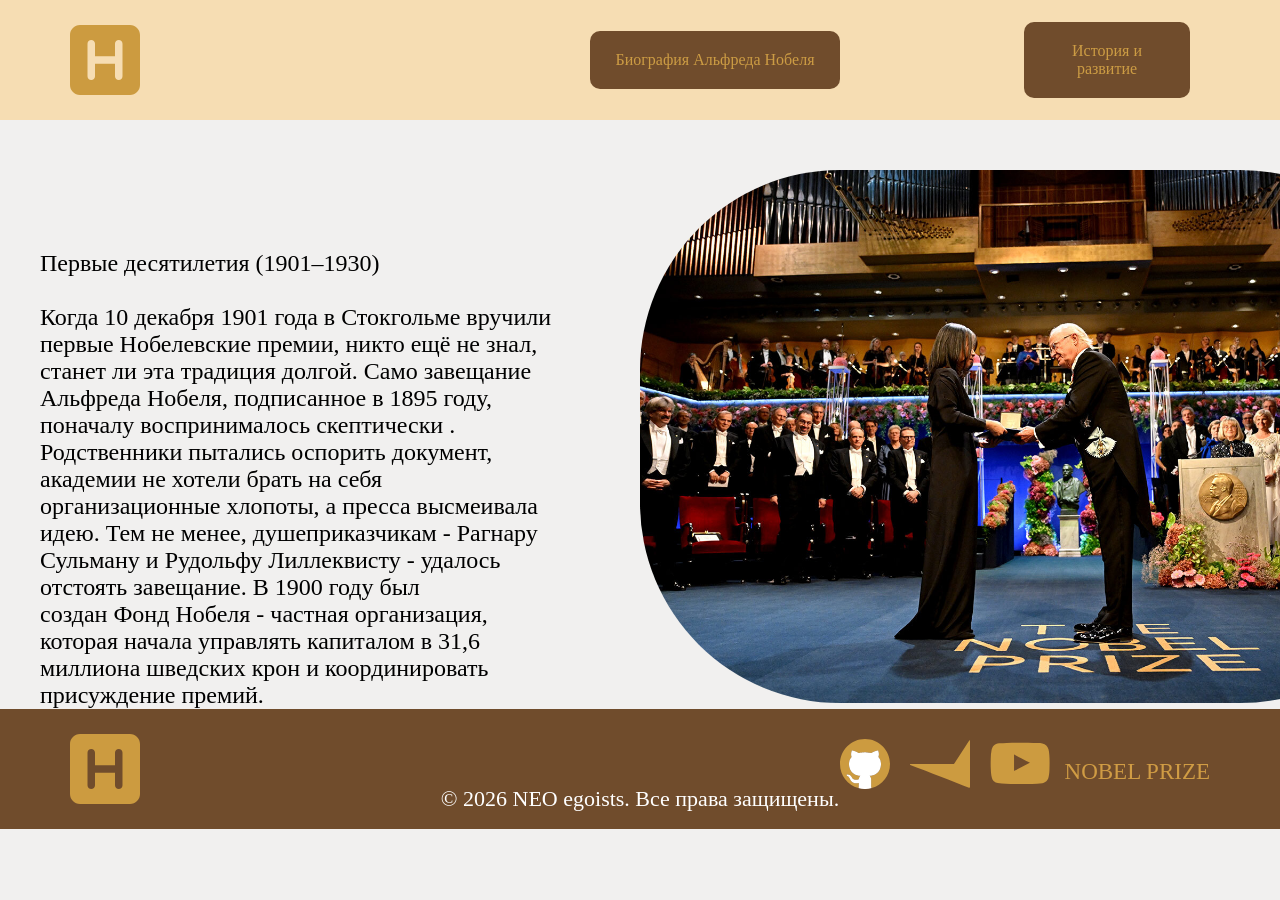
==== hisory.html @ 542f5538 "add 2 new pages and update old" ====
<!DOCTYPE html>
<html lang="en">
<head>
  <meta charset="UTF-8">
  <meta name="viewport" content="width=device-width, initial-scale=1.0">
  <title>Document</title>
  <link rel="stylesheet" href="style2.css">
</head>
<body>
  <div class="header-Block1">
    <div class="header-Block_logo1">
      <a href="index.html"> 
        <img src="images/icon/nobel_icon.svg" alt="123">
      </a>
    </div>
    
    <div class="header-Block_biography1">
      <div class="header-Block_biography_text1">
        <a href="biography.html">Биография Альфреда Нобеля</a>
      </div>
    </div>
    <div class="header-Block_history1">
      <div class="header-Block_history_text1">
        История и развитие
      </div>
    </div>
  </div>
  <div class="first-10-years">
    <div class="first-10-years_text">
      Первые десятилетия (1901–1930) <br><br> Когда 10 декабря 1901 года в Стокгольме вручили первые Нобелевские премии, никто ещё не знал, станет ли эта традиция долгой. Само завещание Альфреда Нобеля, подписанное в 1895 году, поначалу воспринималось скептически . Родственники пытались оспорить документ, академии не хотели брать на себя организационные хлопоты, а пресса высмеивала идею. Тем не менее, душеприказчикам - Рагнару Сульману и Рудольфу Лиллеквисту - удалось отстоять завещание. В 1900 году был создан Фонд Нобеля - частная организация, которая начала управлять капиталом в 31,6 миллиона шведских крон и координировать присуждение премий.
    </div>
    <div class="first-10-years_img">
      <img src="images/pic/nobel_vruch.jpg" alt="vruchenie">
    </div>
  </div>
  
  <div class="footer">
    <div class="name">
      © 2026 NEO egoists. Все права защищены. 
    </div>
    <div class="footer-logo">
      <a href="index.html"> 
        <img src="images/icon/nobel_icon.svg" alt="123">
      </a>
    </div>
    <div class="footer-YouTube">
      <a href="https://www.youtube.com/@PESTYT">
        <img src="images/icon/youtube.svg" alt="Youtube">
      </a>
    </div>
    <div class="footer-facebook">
      <a href="https://www.faceit.com/ru/players/pest1k666">
        <img src="images/icon/faceit_icon.svg" alt="facebook">
      </a>
    </div>
    <div class="footer-github">
      <a href="https://github.com/PESTYouTube">
        <img src="images/icon/github_icon.svg" alt="github">
      </a>
    </div>
    <div class="footer-site_nobel">
      <a href="https://www.nobelprize.org/">NOBEL PRIZE</a>
    </div>
  </div>
</body>
</html>
---- style2.css ----
* {
  margin: 0;
  padding: 0;
  box-sizing: border-box;
}
body{
  background-color: rgb(241, 240, 239)
}

.header-Block1 {
  position: fixed;
  width: 100%;
  z-index: 10;
  height: 120px;
  background-color: rgb(246, 221, 179);
  top: 0;
}

.header-Block_logo1 {
  position: absolute;
  z-index: 11;
  width: 70px;
  height: 70px;
  margin: 20px 70px;
  transition: transform 0.5s ease-in-out;
}

.header-Block_logo1:hover {
  transform: rotate(25deg);
}

.header-Block_biography1 {
  position: absolute;
  width: 100%;
  display: flex;
  justify-content: right;
  align-items: center;
  top: 50%;
  transform: translateY(-50%);
}

.header-Block_biography_text1 {
  width: 250px;
  background-color: rgb(112, 76, 44);
  z-index: 9;
  margin-right: 440px;
  margin-left: 90px;
  padding: 0;
  text-align: center;
  color: rgb(204, 156, 68);
  border-radius: 10px;
  transition: background-color 0.5s ease-out;
  box-sizing: border-box;
}

.header-Block_biography_text1 a {
  display: block;
  color: rgb(204, 156, 68);
  text-decoration: none;
  padding: 20px;
  width: 100%;
  height: 100%; 
  box-sizing: border-box;
}

.header-Block_biography_text1:hover {
  background-color: rgb(92, 56, 24);
  cursor: pointer;
}

.header-Block_history1 {
  position: absolute;
  width: 20%;
  right: 0;
  display: flex;
  justify-content: right;
  align-items: center;
  top: 50%;
  transform: translateY(-50%);
}

.header-Block_history_text1 {
  width: 250px;
  background-color: rgb(112, 76, 44);
  z-index: 9 ;
  text-align: center;
  padding: 0;
  padding: 20px;
  color: rgb(204, 156, 68);
  border-radius: 10px;
  margin-right: 90px;
  cursor: pointer;
  transition: background-color 0.5s ease-out;
  box-sizing: border-box;
  
}
.header-Block_history_text1 a{
  display: block;
  color: rgb(204, 156, 68);
  text-decoration: none;
  width: 100%;
  height: 100%;
  padding: 15px 25px; /* Пример отступов, настройте под свой дизайн */
  box-sizing: border-box;
}

.header-Block_history_text1:hover {
  background-color: rgb(92, 56, 24);
}
.Icon-by-nobel_icon1 {
  width: 100%;
  height: 100%;
  position: relative;
}
.Icon-by-nobel_icon1 img {
  width: 100%;
  height: 695px;
  object-fit: cover;
  position: absolute;
  z-index: -1;
  filter: brightness(30%);
}
.Icon-by-nobel_h11{
  position: absolute;
  z-index: 9;
  width: 100%;
  top: 20%;
  transform: translateY(-80%);  /* Центрируем по вертикали */
  justify-content: center;
  color: rgb(204, 156, 68);
  align-items: center;
  text-align: center;
  font-size: 50px;
  font-weight: 100;
}
.first-10-years{
  margin-top: 170px;
  padding: 0 40px;
  position: relative;
  display: flex;
  width: 100%;
  font-size: 24px;
}
.first-10-years_text{
  padding-top: 80px;
  width: 40%;
  position: absolute;
}
.first-10-years_img{
  width: 50%;
  margin: 0 0 0 auto;
}
.first-10-years_img img {
  width: 800px;
  border-radius: 200px;
}












.footer{
  width: 100%;
  height: 120px;
  background-color: rgb(112, 76, 44);
  display: flex;
  position: relative;
}
.footer-logo{
  position: absolute;
  z-index: 10;
  width: 70px;
  height: 70px;
  margin: 20px 70px;
  transition: transform 0.5s ease-in-out;
}
.footer-logo:hover{
  transform: rotate(25deg);
}
.name{
  position: absolute;
  width: 100%;
  text-align: center;
  color: white;
  margin: 77px 0 0 0;
  font-size: 22px;
}
.footer-site_nobel{
  position: absolute;
  width: 100%;
  display: flex;
  justify-content: right;
  margin: 50px 70px;
  text-decoration: none;
  right: 0;
}
.footer-site_nobel a{
  text-decoration: none;
  color: rgb(208, 156, 68);
  font-size: 23px;
}
.footer-YouTube {
  position: absolute;
  width: 60px;
  height: 70px;
  right: 230px; /* Сдвинуть левее, чтобы не пересекалось */
  margin-top: 20px;
  z-index: 10;
  transition: transform 0.5s ease-in-out;
}
.footer-YouTube:hover{
  transform: rotate(25deg);
}
.footer-YouTube img {
  width: 100%;
  height: 100%;
}
.footer-facebook {
  position: absolute;
  width: 60px;
  height: 70px;
  right: 310px; /* Сдвинуть левее, чтобы не пересекалось */
  margin-top: 25px;
  z-index: 10;
  transition: transform 0.5s ease-in-out;
}
.footer-facebook:hover{
  transform: rotate(25deg);
}
.footer-facebook img {
  width: 100%;
  height: auto;
}
.footer-github {
  position: absolute;
  width: 50px;
  height: 70px;
  right: 390px; /* Сдвинуть левее, чтобы не пересекалось */
  margin-top: 30px;
  z-index: 10;
  transition: transform 0.5s ease-in-out;
}
.footer-github:hover{
  transform: rotate(25deg);
}
.footer-github img {
  width: 100%;
  height: auto;
}
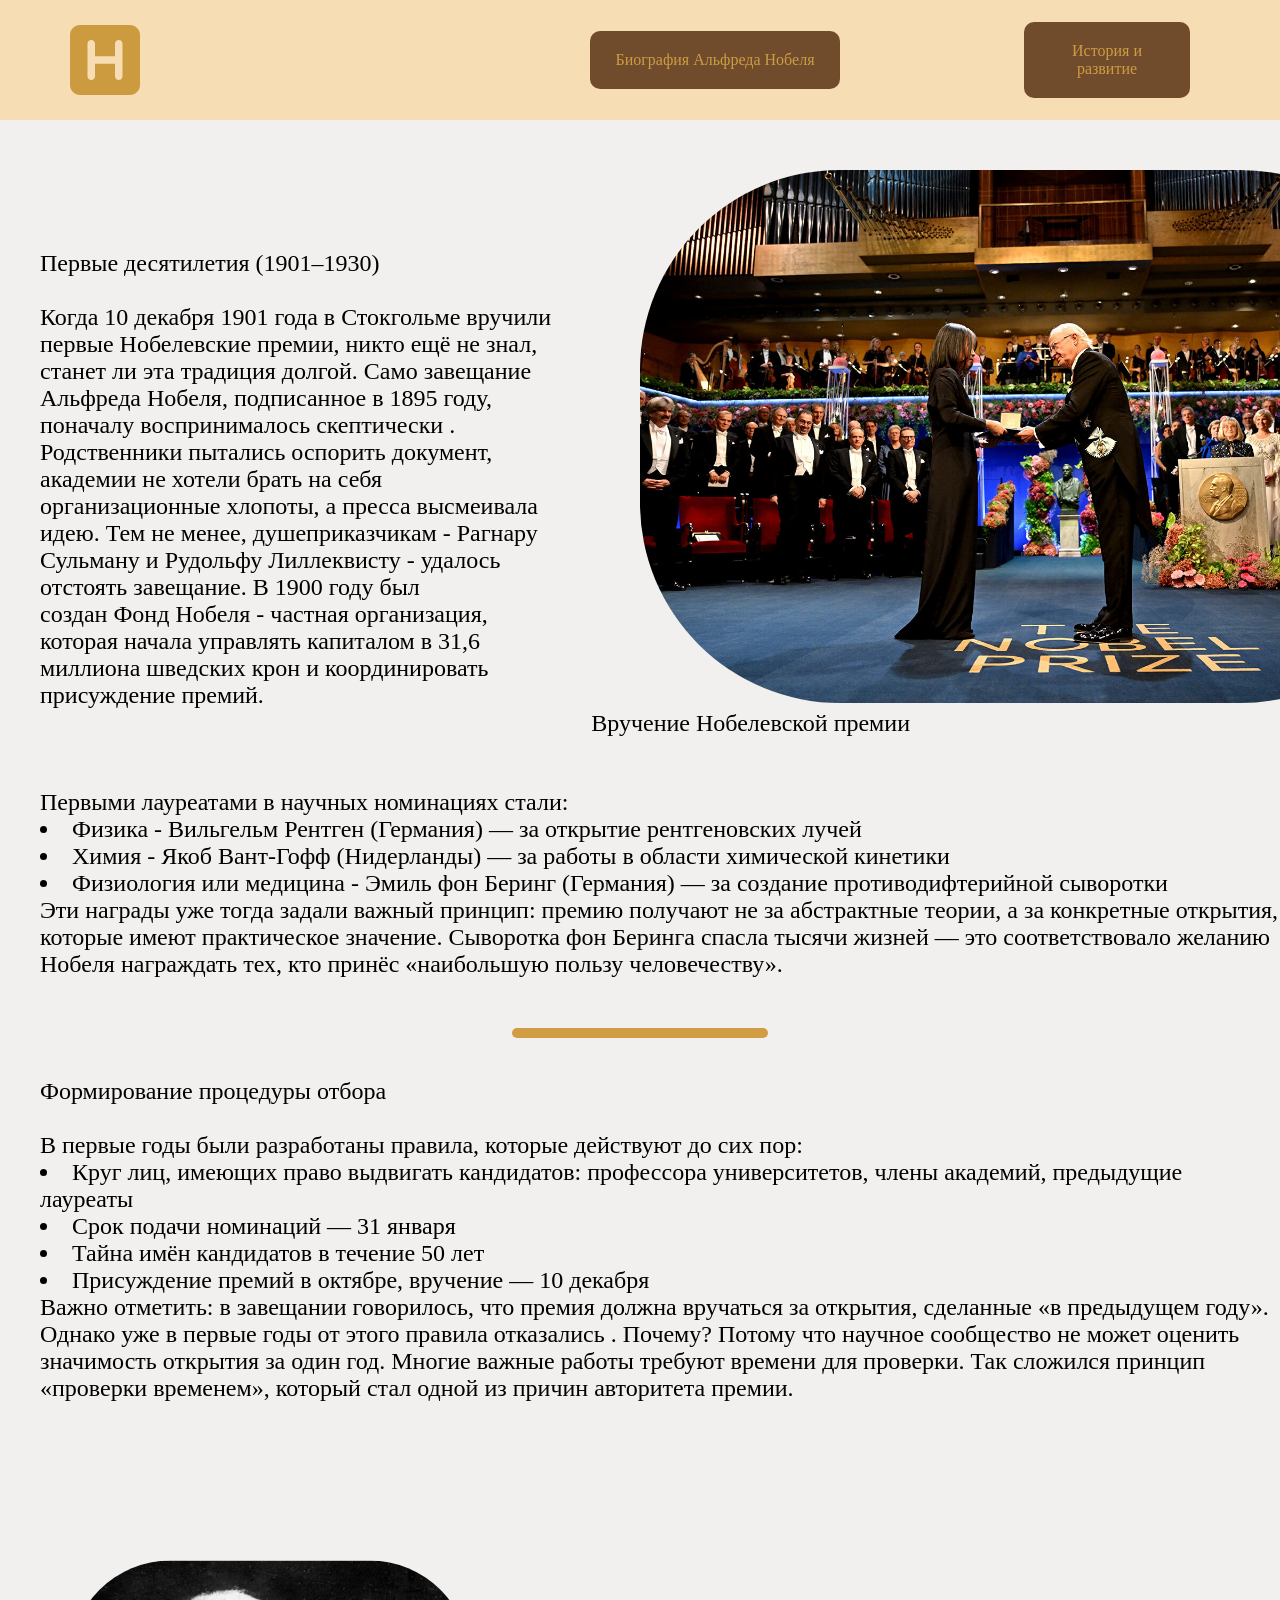
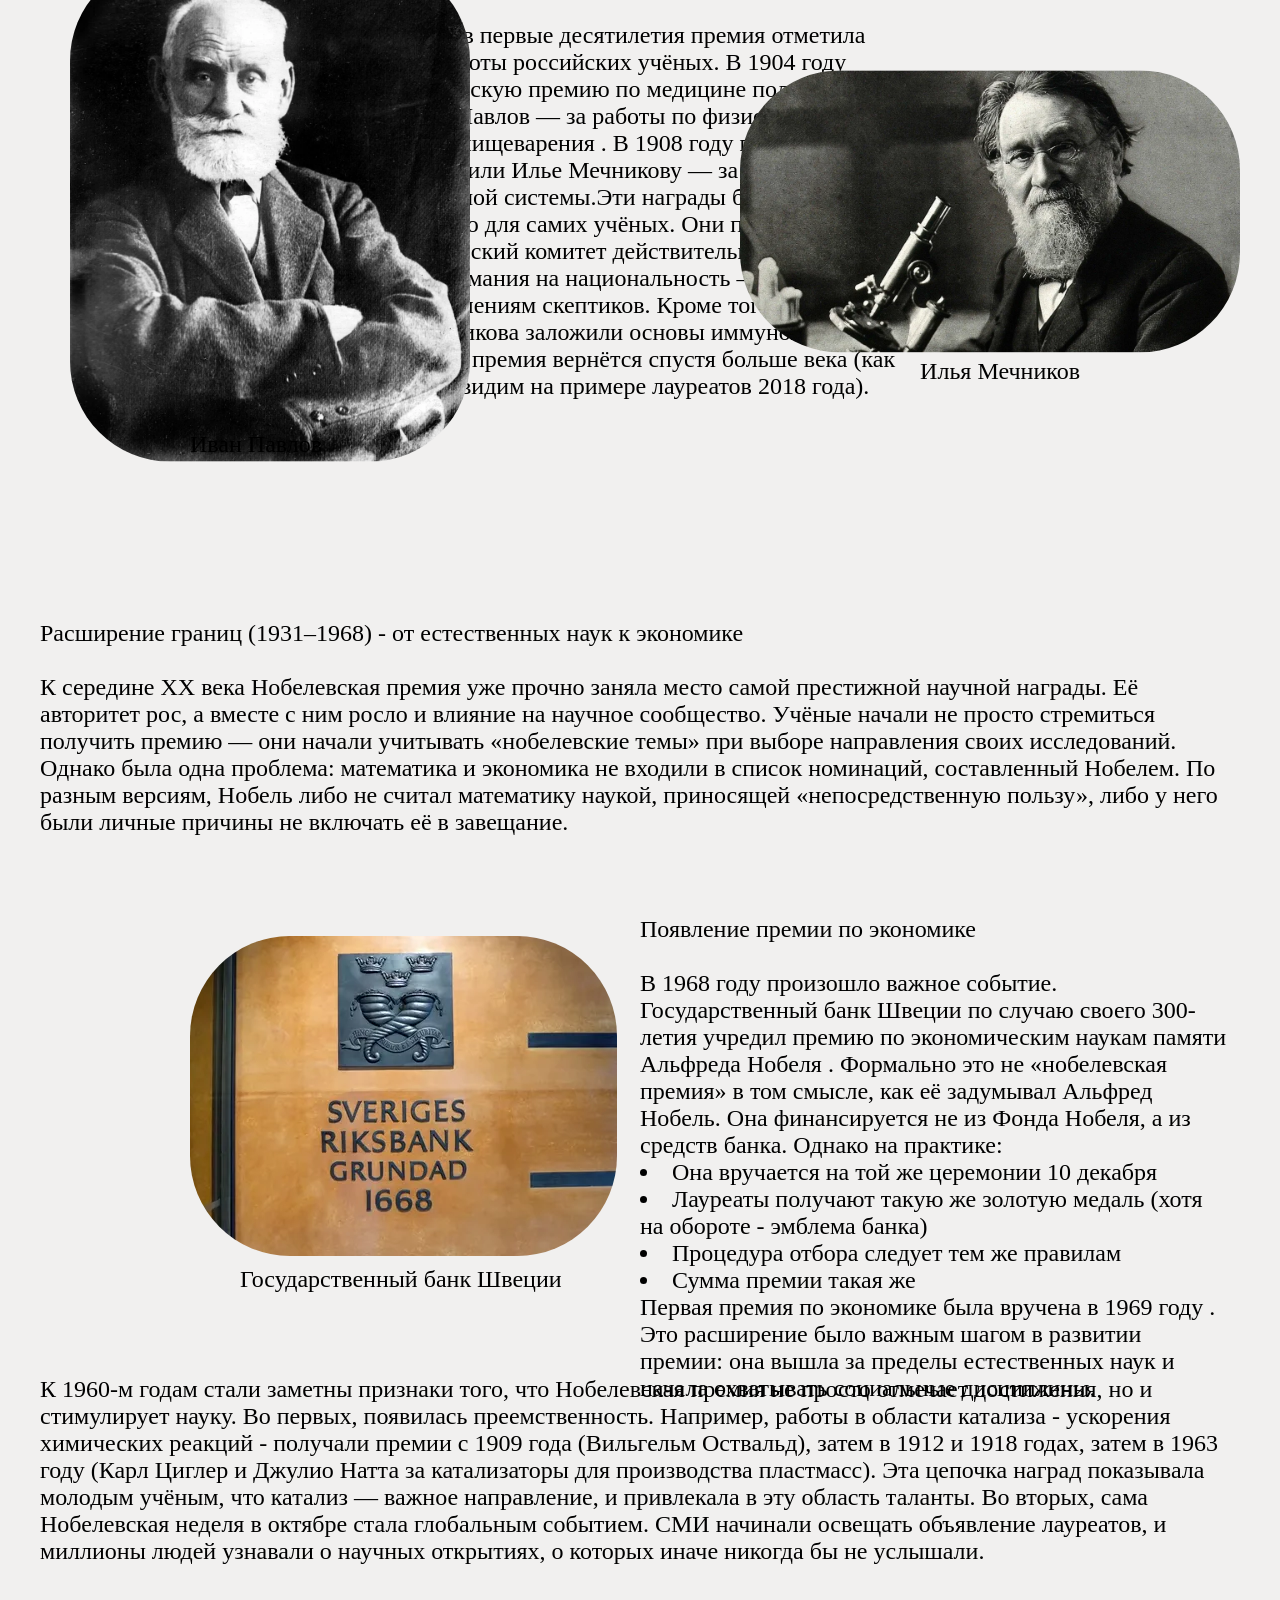
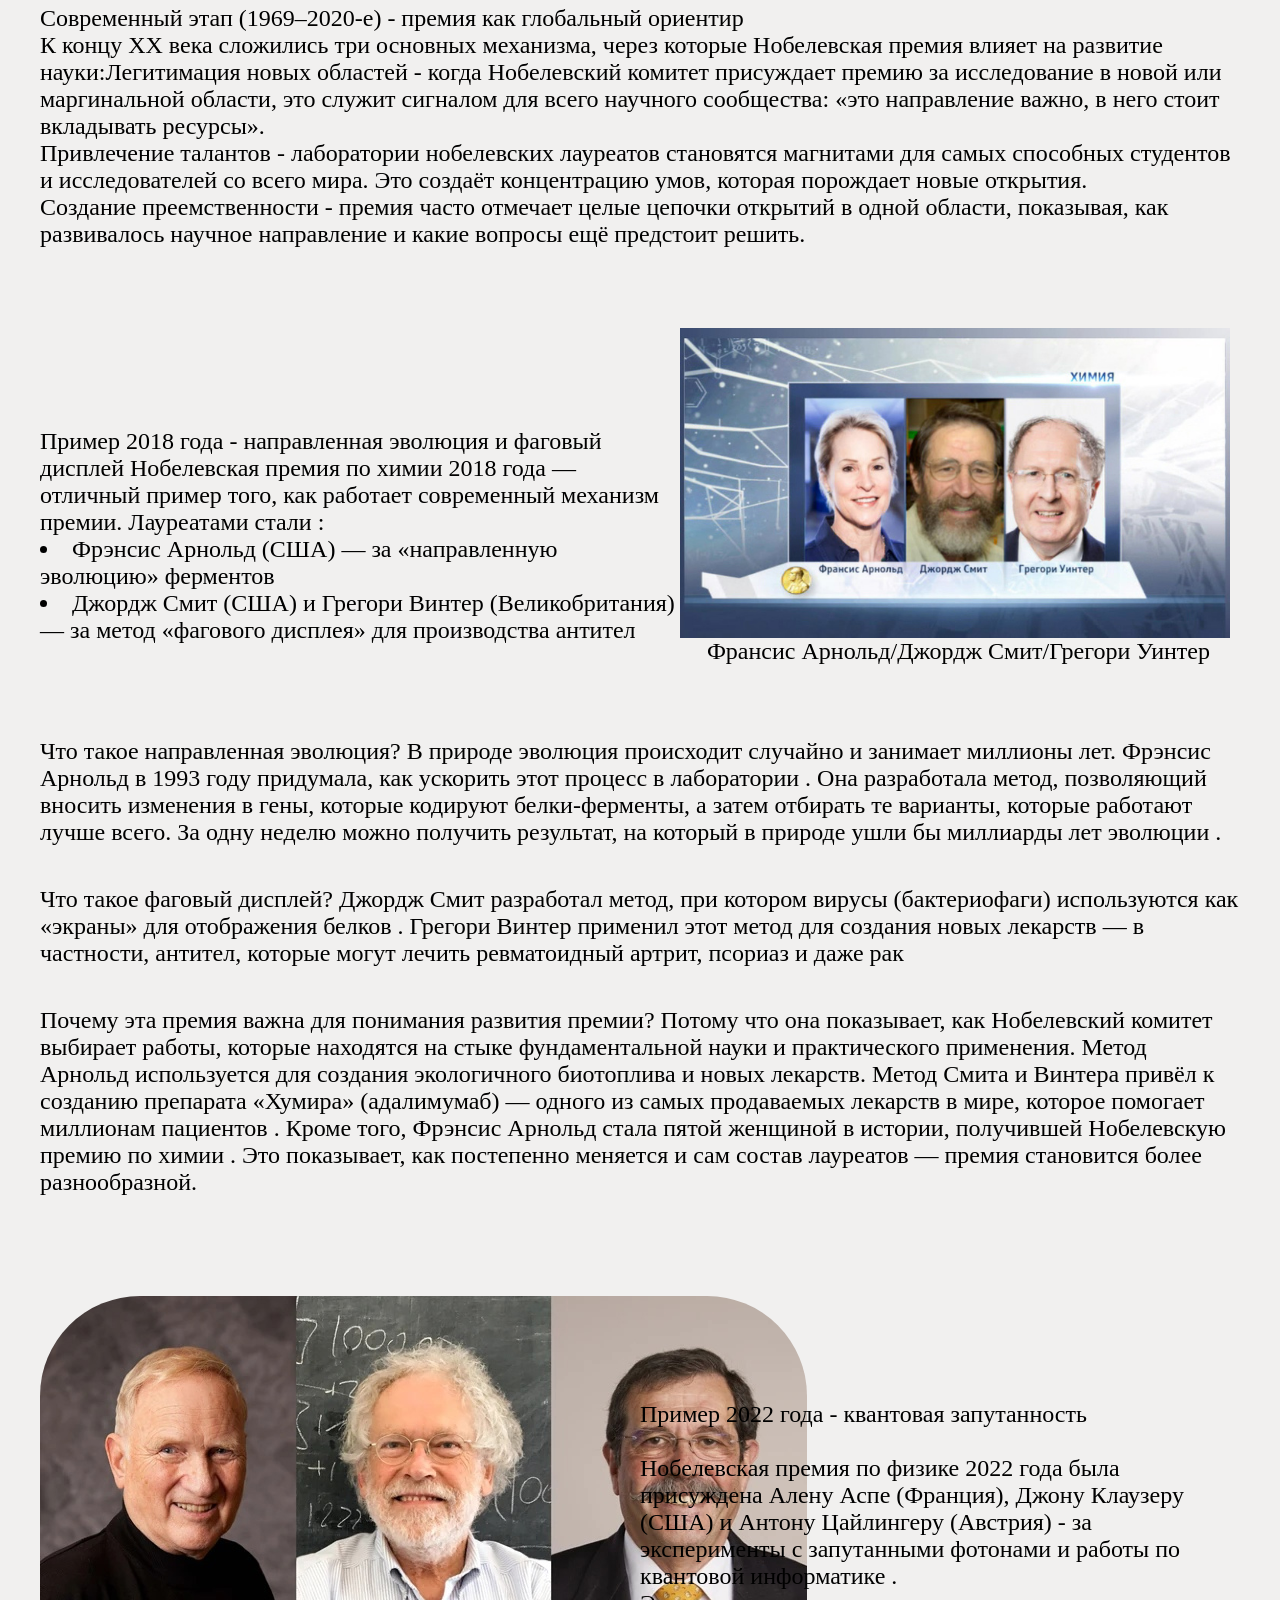
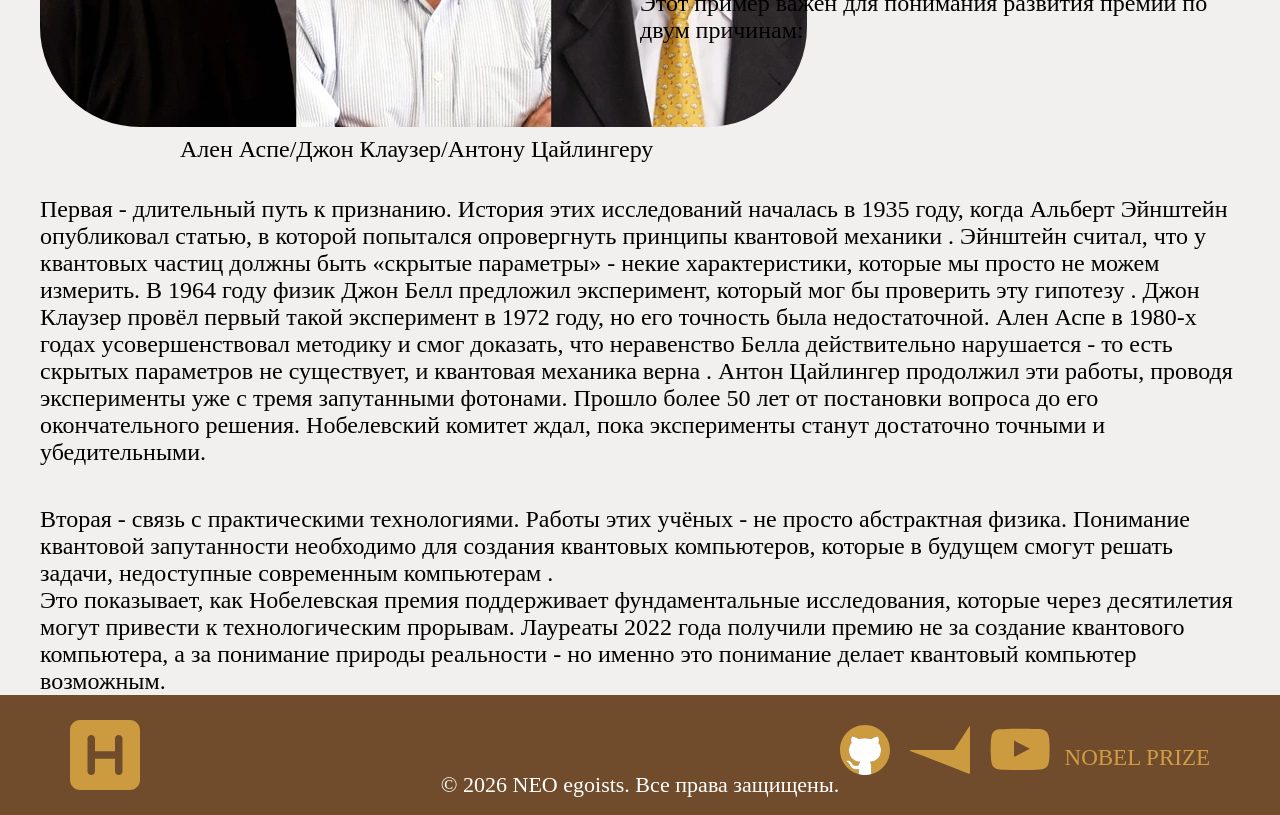
==== commit cadfd3d5: "added new padges and redactor old padges 3 90%" ====
--- a/hisory.html
+++ b/hisory.html
@@ -32,8 +32,80 @@
     <div class="first-10-years_img">
       <img src="images/pic/nobel_vruch.jpg" alt="vruchenie">
     </div>
+    <div class="first-10-years_under-footer">
+      Вручение Нобелевской премии
+    </div>
   </div>
-  
+  <div class="first-laur">
+    Первыми лауреатами в научных номинациях стали: 
+<li>Физика - Вильгельм Рентген (Германия) — за открытие рентгеновских лучей</li>
+<li>Химия - Якоб Вант-Гофф (Нидерланды) — за работы в области химической кинетики</li>
+<li>Физиология или медицина - Эмиль фон Беринг (Германия) — за создание противодифтерийной сыворотки</li>
+Эти награды уже тогда задали важный принцип: премию получают не за абстрактные теории, а за конкретные открытия, которые имеют практическое значение. Сыворотка фон Беринга спасла тысячи жизней — это соответствовало желанию Нобеля награждать тех, кто принёс «наибольшую пользу человечеству».
+  </div>
+  <div class="rasdelenie"></div>
+  <div class="otbor">
+    Формирование процедуры отбора <br><br>
+В первые годы были разработаны правила, которые действуют до сих пор:
+<li>Круг лиц, имеющих право выдвигать кандидатов: профессора университетов, члены академий, предыдущие лауреаты </li>
+<li>Срок подачи номинаций — 31 января </li>
+<li>Тайна имён кандидатов в течение 50 лет </li>
+<li>Присуждение премий в октябре, вручение — 10 декабря </li>
+Важно отметить: в завещании говорилось, что премия должна вручаться за открытия, сделанные «в предыдущем году». Однако уже в первые годы от этого правила отказались . Почему? Потому что научное сообщество не может оценить значимость открытия за один год. Многие важные работы требуют времени для проверки. Так сложился принцип «проверки временем», который стал одной из причин авторитета премии.
+  </div>
+  <div class="second-10-years">
+    <div class="second-10-years_pavlov">
+      <img src="images/pic/pavlov.jpg" alt="pavlov">
+    </div>
+    <div class="second-10-years_pavlov_under">Иван Павлов</div>
+    <div class="second-10-years_text">
+      Уже в первые десятилетия премия отметила работы российских учёных. В 1904 году Нобелевскую премию по медицине получил Иван Павлов — за работы по физиологии пищеварения . В 1908 году премию присудили Илье Мечникову — за исследования иммунной системы.Эти награды были важны не только для самих учёных. Они показали, что Нобелевский комитет действительно не обращает внимания на национальность — вопреки сомнениям скептиков. Кроме того, работы Мечникова заложили основы иммунологии, к которой премия вернётся спустя больше века (как мы увидим на примере лауреатов 2018 года).
+    </div>
+    <div class="second-10-years_mechnikov">
+      <img src="images/pic/melnik.jpg" alt="melnik">
+    </div>
+    <div class="second-10-years_mechnikov_under">Илья Мечников</div>
+  </div>
+  <div class="most-popular">
+    Расширение границ (1931–1968) - от естественных наук к экономике <br><br>К середине XX века Нобелевская премия уже прочно заняла место самой престижной научной награды. Её авторитет рос, а вместе с ним росло и влияние на научное сообщество. Учёные начали не просто стремиться получить премию — они начали учитывать «нобелевские темы» при выборе направления своих исследований. Однако была одна проблема: математика и экономика не входили в список номинаций, составленный Нобелем. По разным версиям, Нобель либо не считал математику наукой, приносящей «непосредственную пользу», либо у него были личные причины не включать её в завещание.
+  </div>
+  <div class="premia-po-econom">
+    <div class="premia-po-econom_img">
+      <img src="images/pic/bank.jpg" alt="bank">
+    </div>
+    <div class="premia-po-econom_text_under">Государственный банк Швеции</div>
+    <div class="premia-po-econom_text">Появление премии по экономике <br><br>
+В 1968 году произошло важное событие. Государственный банк Швеции по случаю своего 300-летия учредил премию по экономическим наукам памяти Альфреда Нобеля . Формально это не «нобелевская премия» в том смысле, как её задумывал Альфред Нобель. Она финансируется не из Фонда Нобеля, а из средств банка. Однако на практике:
+<li>Она вручается на той же церемонии 10 декабря</li>
+<li>Лауреаты получают такую же золотую медаль (хотя на обороте - эмблема банка)</li>
+<li>Процедура отбора следует тем же правилам</li>
+<li>Сумма премии такая же</li>
+Первая премия по экономике была вручена в 1969 году . Это расширение было важным шагом в развитии премии: она вышла за пределы естественных наук и начала охватывать социальные дисциплины.</div>
+  </div>
+  <div class="sixteenss-years">К 1960-м годам стали заметны признаки того, что Нобелевская премия не просто отмечает достижения, но и стимулирует науку. Во первых, появилась преемственность. Например, работы в области катализа - ускорения химических реакций - получали премии с 1909 года (Вильгельм Оствальд), затем в 1912 и 1918 годах, затем в 1963 году (Карл Циглер и Джулио Натта за катализаторы для производства пластмасс). Эта цепочка наград показывала молодым учёным, что катализ — важное направление, и привлекала в эту область таланты. Во вторых, сама Нобелевская неделя в октябре стала глобальным событием. СМИ начинали освещать объявление лауреатов, и миллионы людей узнавали о научных открытиях, о которых иначе никогда бы не услышали.</div>
+  <div class="now-etap">Современный этап (1969–2020-е) - премия как глобальный ориентир <br>К концу XX века сложились три основных механизма, через которые Нобелевская премия влияет на развитие науки:Легитимация новых областей - когда Нобелевский комитет присуждает премию за исследование в новой или маргинальной области, это служит сигналом для всего научного сообщества: «это направление важно, в него стоит вкладывать ресурсы». <br>Привлечение талантов - лаборатории нобелевских лауреатов становятся магнитами для самых способных студентов и исследователей со всего мира. Это создаёт концентрацию умов, которая порождает новые открытия. <br>Создание преемственности - премия часто отмечает целые цепочки открытий в одной области, показывая, как развивалось научное направление и какие вопросы ещё предстоит решить.</div>
+  <div class="twenty-twenty-eiht">
+    <div class="twenty-twenty-eiht_text">Пример 2018 года - направленная эволюция и фаговый дисплей
+Нобелевская премия по химии 2018 года — отличный пример того, как работает современный механизм премии. Лауреатами стали :
+<li>Фрэнсис Арнольд (США) — за «направленную эволюцию» ферментов</li>
+<li>Джордж Смит (США) и Грегори Винтер (Великобритания) — за метод «фагового дисплея» для производства антител</li></div>
+    <div class="twenty-twenty-eiht_foto">
+      <img src="images/pic/anapa_2018.jpg" alt="3rd">
+    </div>
+    <div class="twenty-twenty-eiht_foto_under">Франсис Арнольд/Джордж Смит/Грегори Уинтер</div>
+  </div>
+  <div class="whatisit-evo">Что такое направленная эволюция? В природе эволюция происходит случайно и занимает миллионы лет. Фрэнсис Арнольд в 1993 году придумала, как ускорить этот процесс в лаборатории . Она разработала метод, позволяющий вносить изменения в гены, которые кодируют белки-ферменты, а затем отбирать те варианты, которые работают лучше всего. За одну неделю можно получить результат, на который в природе ушли бы миллиарды лет эволюции .</div>
+  <div class="whatisit-display">Что такое фаговый дисплей? Джордж Смит разработал метод, при котором вирусы (бактериофаги) используются как «экраны» для отображения белков . Грегори Винтер применил этот метод для создания новых лекарств — в частности, антител, которые могут лечить ревматоидный артрит, псориаз и даже рак </div>
+  <div class="whatisit-premia">Почему эта премия важна для понимания развития премии? Потому что она показывает, как Нобелевский комитет выбирает работы, которые находятся на стыке фундаментальной науки и практического применения. Метод Арнольд используется для создания экологичного биотоплива и новых лекарств. Метод Смита и Винтера привёл к созданию препарата «Хумира» (адалимумаб) — одного из самых продаваемых лекарств в мире, которое помогает миллионам пациентов . Кроме того, Фрэнсис Арнольд стала пятой женщиной в истории, получившей Нобелевскую премию по химии . Это показывает, как постепенно меняется и сам состав лауреатов — премия становится более разнообразной.</div>
+  <div class="primer-twenty-two">
+    <div class="primer-twenty-two-img">
+      <img src="images/pic/anapa_2022.jpg" alt="2022">
+    </div>
+    <div class="primer-twenty-two-text">Пример 2022 года - квантовая запутанность <br><br>Нобелевская премия по физике 2022 года была присуждена Алену Аспе (Франция), Джону Клаузеру (США) и Антону Цайлингеру (Австрия) - за эксперименты с запутанными фотонами и работы по квантовой информатике . <br> Этот пример важен для понимания развития премии по двум причинам:</div>
+    <div class="primer-twenty-two-img_under">Ален Аспе/Джон Клаузер/Антону Цайлингеру</div>
+  </div>
+  <div class="first-two">Первая - длительный путь к признанию. История этих исследований началась в 1935 году, когда Альберт Эйнштейн опубликовал статью, в которой попытался опровергнуть принципы квантовой механики . Эйнштейн считал, что у квантовых частиц должны быть «скрытые параметры» - некие характеристики, которые мы просто не можем измерить. В 1964 году физик Джон Белл предложил эксперимент, который мог бы проверить эту гипотезу . Джон Клаузер провёл первый такой эксперимент в 1972 году, но его точность была недостаточной. Ален Аспе в 1980-х годах усовершенствовал методику и смог доказать, что неравенство Белла действительно нарушается - то есть скрытых параметров не существует, и квантовая механика верна . Антон Цайлингер продолжил эти работы, проводя эксперименты уже с тремя запутанными фотонами. Прошло более 50 лет от постановки вопроса до его окончательного решения. Нобелевский комитет ждал, пока эксперименты станут достаточно точными и убедительными.</div>
+  <div class="second-two">Вторая - связь с практическими технологиями. Работы этих учёных  -  не просто абстрактная физика. Понимание квантовой запутанности необходимо для создания квантовых компьютеров, которые в будущем смогут решать задачи, недоступные современным компьютерам . <br> Это показывает, как Нобелевская премия поддерживает фундаментальные исследования, которые через десятилетия могут привести к технологическим прорывам. Лауреаты 2022 года получили премию не за создание квантового компьютера, а за понимание природы реальности - но именно это понимание делает квантовый компьютер возможным.</div>
   <div class="footer">
     <div class="name">
       © 2026 NEO egoists. Все права защищены. 
--- a/style2.css
+++ b/style2.css
@@ -148,15 +148,150 @@
 }
 .first-10-years_img{
   width: 50%;
-  margin: 0 0 0 auto;
+  margin: 0 0 40px auto;
 }
 .first-10-years_img img {
   width: 800px;
   border-radius: 200px;
 }
-
-
-
+.first-10-years_under-footer{
+  position: absolute;
+  display: flex;
+  right: 0;
+  margin: 540px 370px 0 0;
+}
+.first-laur{
+  margin: 40px 0 40px 40px;
+  font-size: 24px;
+}
+.otbor{
+  margin: 40px 0 40px 40px;
+  font-size: 24px;
+}
+.second-10-years{
+  width: 100%;
+  position: relative;
+}
+.second-10-years_pavlov img{
+  width: 400px;
+  margin-left: 70px;
+  border-radius: 100px;
+  position: absolute;
+  top: 50%;       
+  transform: translateY(-50%);
+}
+.second-10-years_mechnikov img{
+  width: 500px;
+  border-radius: 100px;
+  top: 50%;
+  margin-right: 40px;
+  transform: translateY(-50%);
+  right: 0;
+  position: absolute;
+}
+.second-10-years_text{
+  width: 40%;
+  margin: 0 auto 0 auto;
+  padding: 180px 0 180px 0;
+  text-align: center;
+  font-size: 24px;
+}
+.most-popular, .sixteenss-years,.now-etap,.whatisit-evo,.whatisit-display,.whatisit-premia,.second-two,.first-two{
+  margin: 40px 40px 0 40px;
+  font-size: 24px;
+}
+.second-10-years_pavlov_under{
+  font-size: 24px;
+  position: absolute;
+  margin: 589px 0 0 190px;
+}
+.second-10-years_mechnikov_under{
+  font-size: 24px;
+  position: absolute;
+  right: 0;
+  top: 50%;
+  transform: translateY(-50%);
+  margin: 160px 200px 0 0;
+}
+.premia-po-econom{
+  font-size: 24px;
+  width: 100%;
+  padding: 80px 0 0 40px;
+  height: 500px;
+  
+}
+.premia-po-econom_text{
+  position: absolute;
+  right: 0;
+  width: 50%;
+  padding-right: 50px;
+  
+}
+.premia-po-econom_img{
+  position: absolute;
+  margin-top: 20px;
+  padding-left: 150px;
+  
+}
+.premia-po-econom_img img{
+  border-radius: 100px;
+}
+.premia-po-econom_text_under{
+  position: absolute;
+  display: flex;
+  margin: 350px 0 0 200px;
+}
+.twenty-twenty-eiht{
+  position: relative;
+  width: 100%;
+  font-size: 24px;
+  padding: 80px 0 0 40px;
+  height: 450px;
+}
+.twenty-twenty-eiht_text{
+  width: 50%;
+  padding-top: 100px;
+  position: absolute;
+}
+.twenty-twenty-eiht_foto{
+  position: absolute;
+  right: 0;
+  height: 500px;
+}
+.twenty-twenty-eiht_foto img{
+  width: 600px;
+  padding-right: 50px;
+}
+.twenty-twenty-eiht_foto_under{
+  position: absolute;
+  right: 0;
+  margin: 310px 70px 0 0
+}
+.primer-twenty-two{
+  font-size: 24px;
+  width: 100%;
+  padding: 80px 0 0 40px;
+  height: 560px;
+}
+.primer-twenty-two-img{
+  position: absolute;
+  margin-top: 20px;
+}
+.primer-twenty-two-img img{
+  border-radius: 100px;
+}
+.primer-twenty-two-text{
+  position: absolute;
+  right: 0;
+  width: 50%;
+  padding-right: 50px;
+  padding-top: 125px;
+  
+}
+.primer-twenty-two-img_under{
+  padding-top: 460px;
+  padding-left: 140px;
+}
 
 
 
@@ -254,5 +389,14 @@
   width: 100%;
   height: auto;
 }
-
-
+.rasdelenie{
+  width: 20%;
+  height: 10px;
+  margin-top: 50px;
+  margin-left: 40%;
+  background-color: rgb(208, 156, 68);
+  border-radius: 10px;
+  
+}
+
+
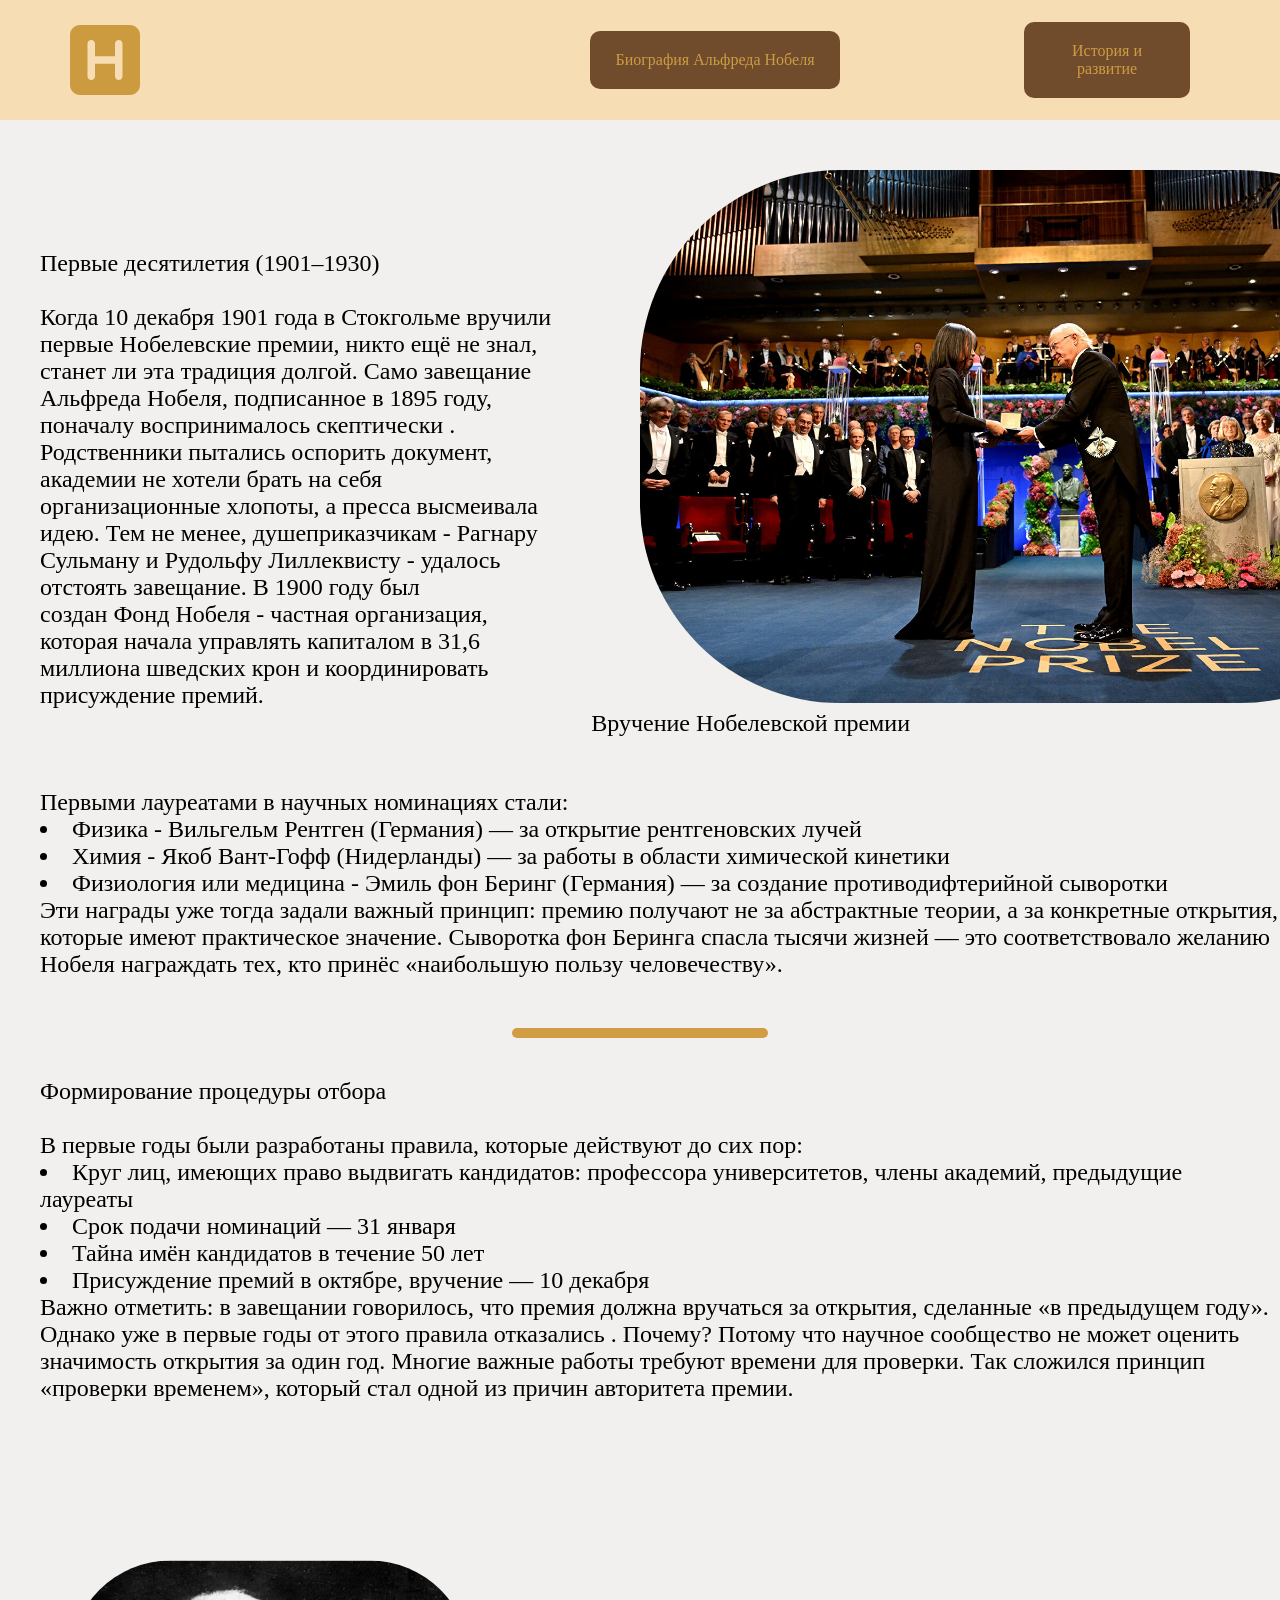
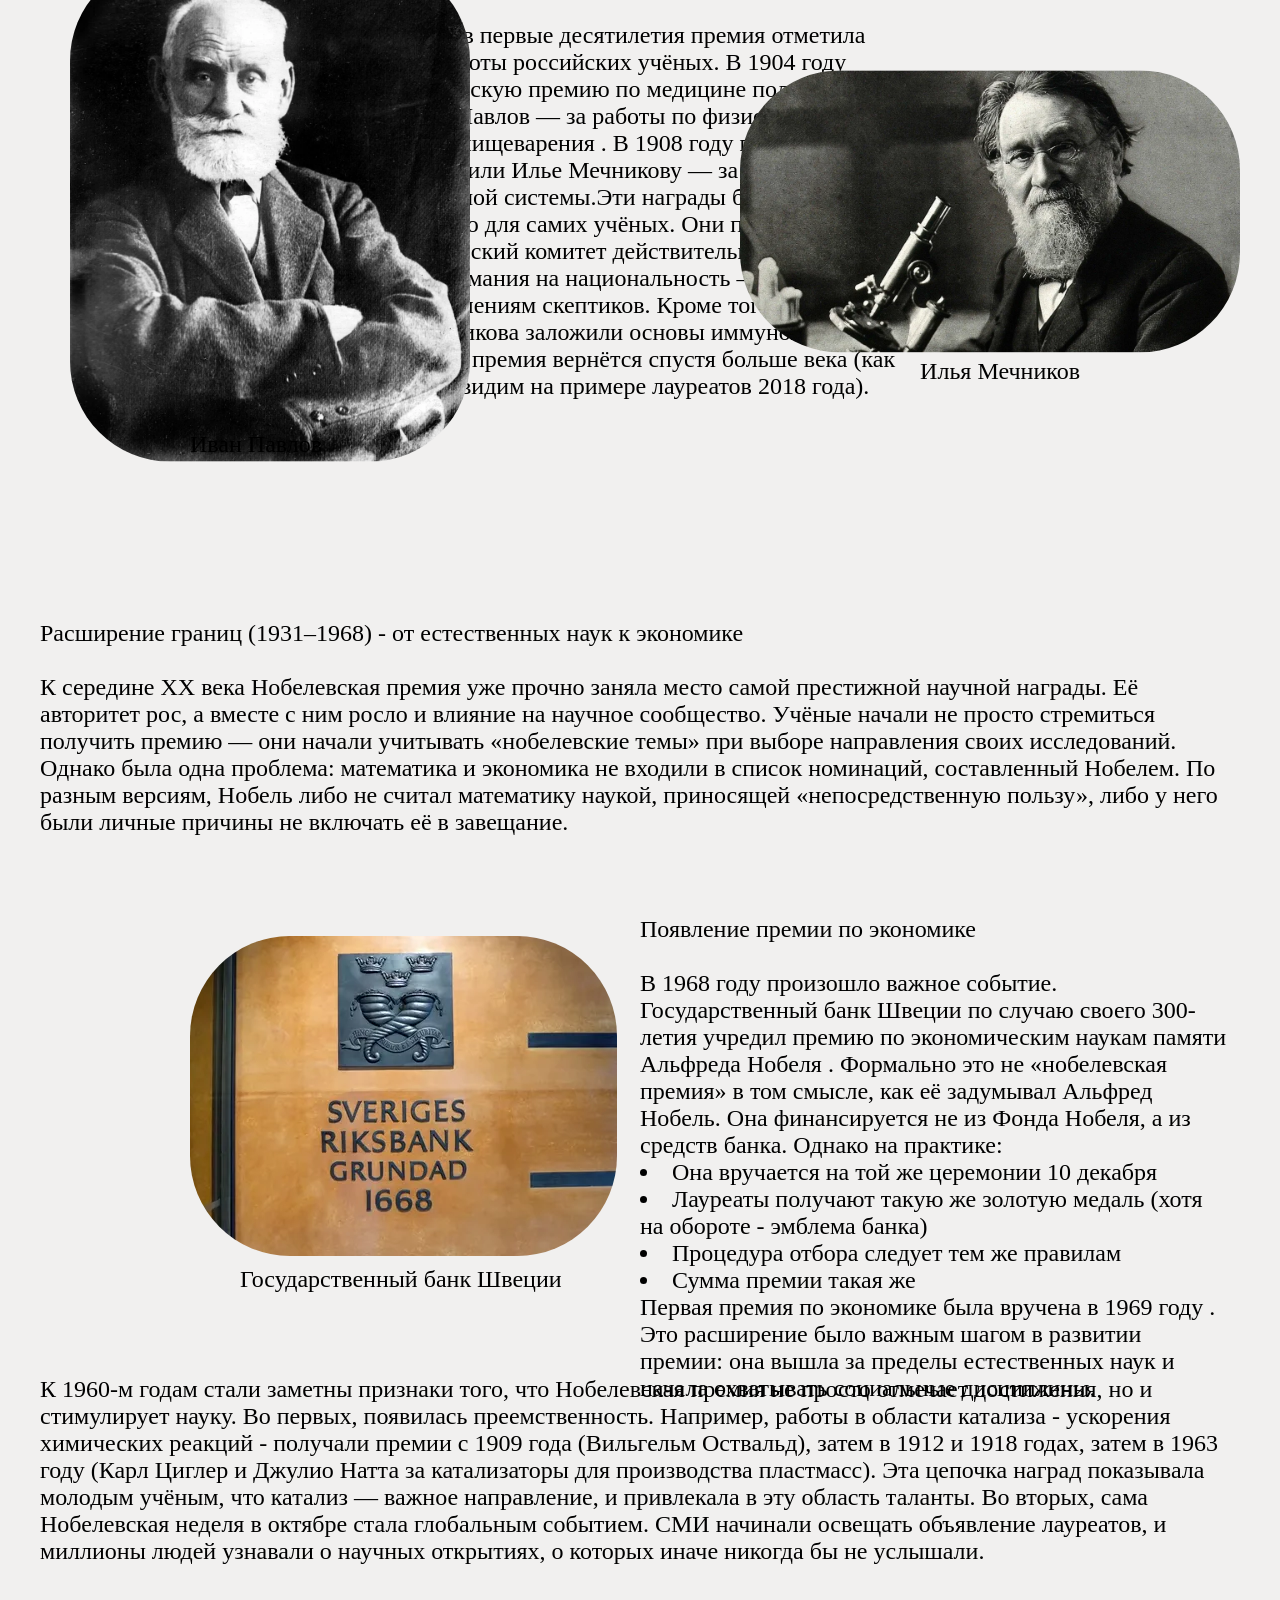
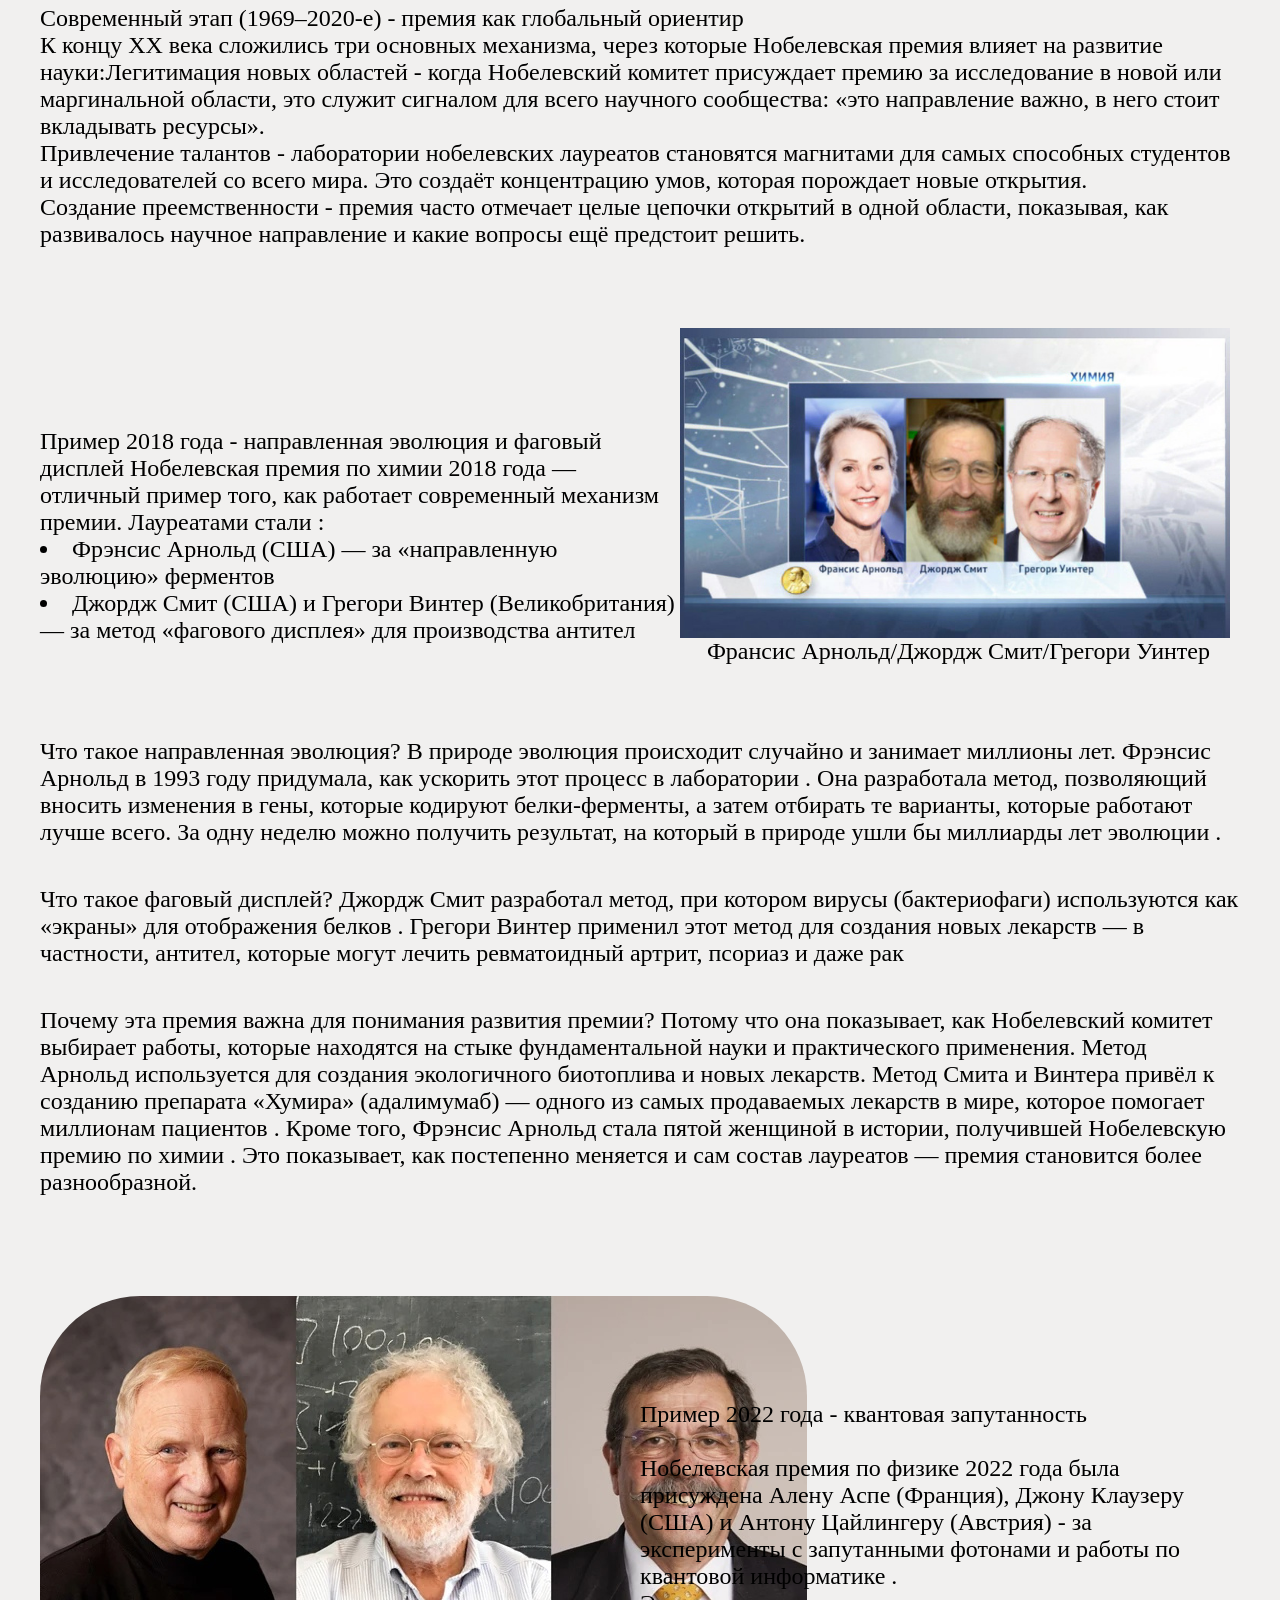
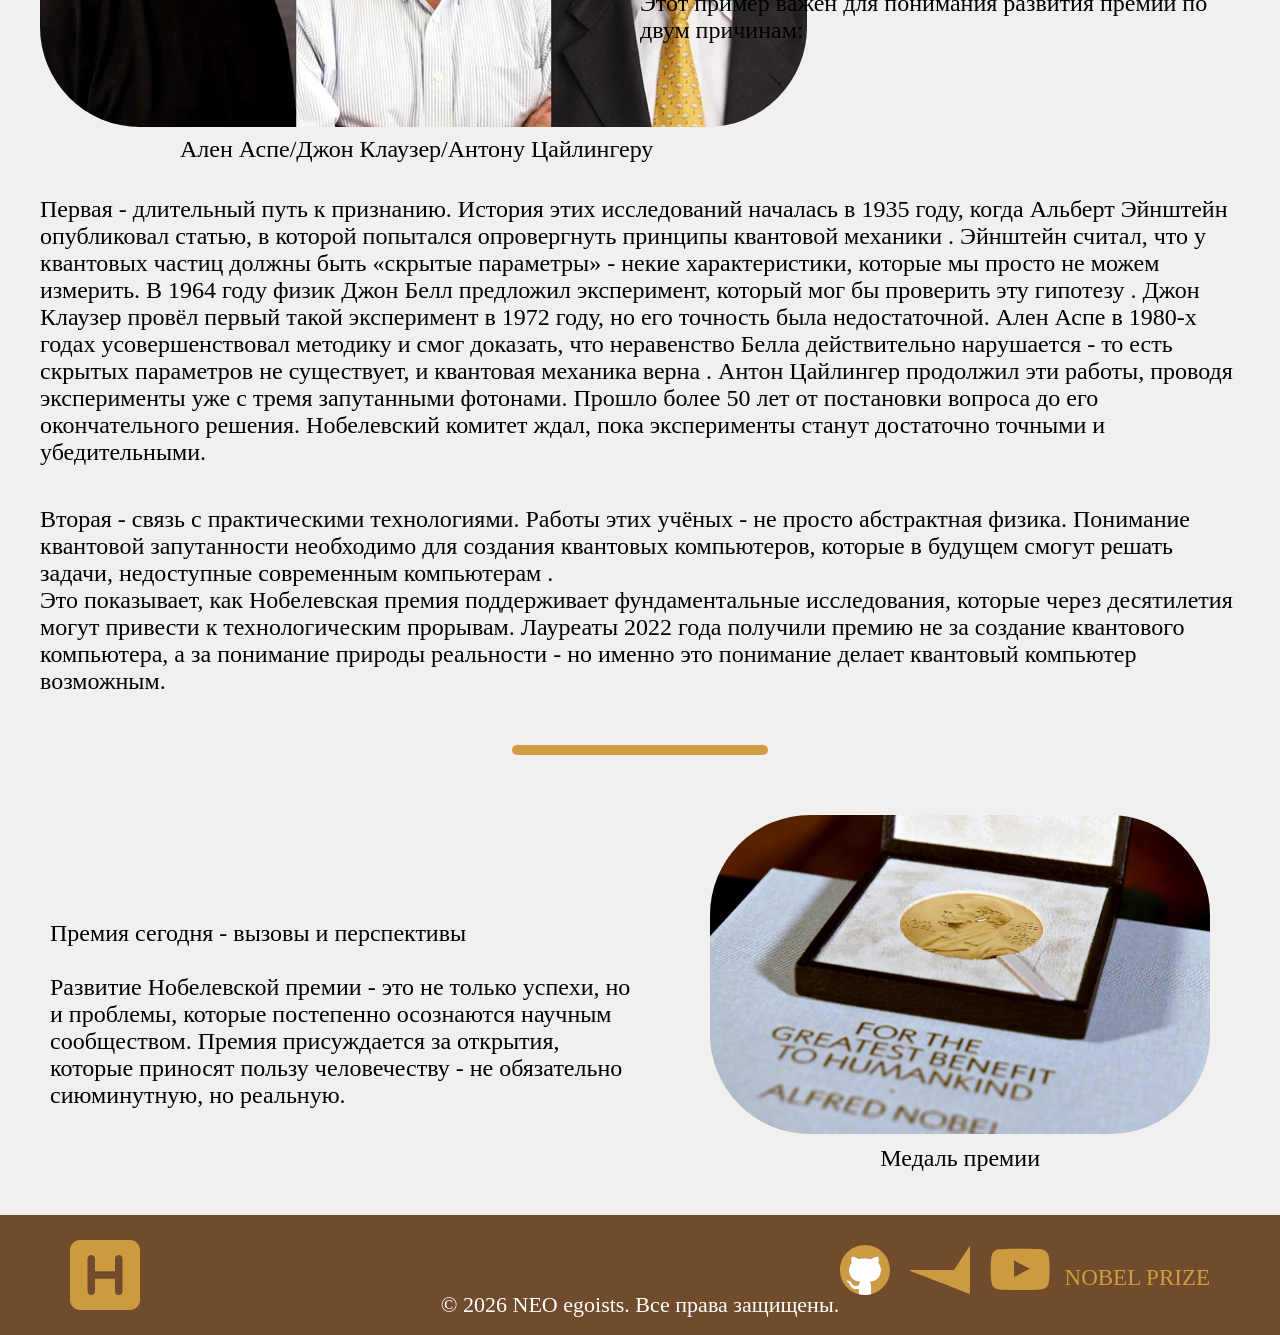
==== commit 71d99993: "all PC version is done" ====
--- a/hisory.html
+++ b/hisory.html
@@ -106,6 +106,14 @@
   </div>
   <div class="first-two">Первая - длительный путь к признанию. История этих исследований началась в 1935 году, когда Альберт Эйнштейн опубликовал статью, в которой попытался опровергнуть принципы квантовой механики . Эйнштейн считал, что у квантовых частиц должны быть «скрытые параметры» - некие характеристики, которые мы просто не можем измерить. В 1964 году физик Джон Белл предложил эксперимент, который мог бы проверить эту гипотезу . Джон Клаузер провёл первый такой эксперимент в 1972 году, но его точность была недостаточной. Ален Аспе в 1980-х годах усовершенствовал методику и смог доказать, что неравенство Белла действительно нарушается - то есть скрытых параметров не существует, и квантовая механика верна . Антон Цайлингер продолжил эти работы, проводя эксперименты уже с тремя запутанными фотонами. Прошло более 50 лет от постановки вопроса до его окончательного решения. Нобелевский комитет ждал, пока эксперименты станут достаточно точными и убедительными.</div>
   <div class="second-two">Вторая - связь с практическими технологиями. Работы этих учёных  -  не просто абстрактная физика. Понимание квантовой запутанности необходимо для создания квантовых компьютеров, которые в будущем смогут решать задачи, недоступные современным компьютерам . <br> Это показывает, как Нобелевская премия поддерживает фундаментальные исследования, которые через десятилетия могут привести к технологическим прорывам. Лауреаты 2022 года получили премию не за создание квантового компьютера, а за понимание природы реальности - но именно это понимание делает квантовый компьютер возможным.</div>
+  <div class="rasdelenie"></div>
+  <div class="now-nobel">
+    <div class="now-nobel_text">Премия сегодня - вызовы и перспективы <br><br>Развитие Нобелевской премии - это не только успехи, но и проблемы, которые постепенно осознаются научным сообществом. Премия присуждается за открытия, которые приносят пользу человечеству - не обязательно сиюминутную, но реальную.</div>
+    <div class="now-nobel_img">
+      <img src="images/pic/nobel_medal2.jpg" alt="medal">
+    </div>
+    <div class="now-nobel_img_under">Медаль премии</div>
+  </div>
   <div class="footer">
     <div class="name">
       © 2026 NEO egoists. Все права защищены. 
--- a/style2.css
+++ b/style2.css
@@ -292,10 +292,34 @@
   padding-top: 460px;
   padding-left: 140px;
 }
-
-
-
-
+.now-nobel{
+  font-size: 24px;
+  width: 100%;
+  padding: 40px 0 0 40px;
+  height: 460px;
+}
+.now-nobel_text{
+  position: absolute;
+  left: 0;
+  width: 50%;
+  padding-left: 50px;
+  padding-top: 125px;
+  
+}
+.now-nobel_img{
+  position: absolute;
+  right: 0;
+  padding: 20px 70px 0 0;
+}
+.now-nobel_img img{
+  border-radius: 100px;
+  width: 500px;
+}
+.now-nobel_img_under{
+  position: absolute;
+  right: 0;
+  padding: 350px 240px 0 0;
+}
 
 
 
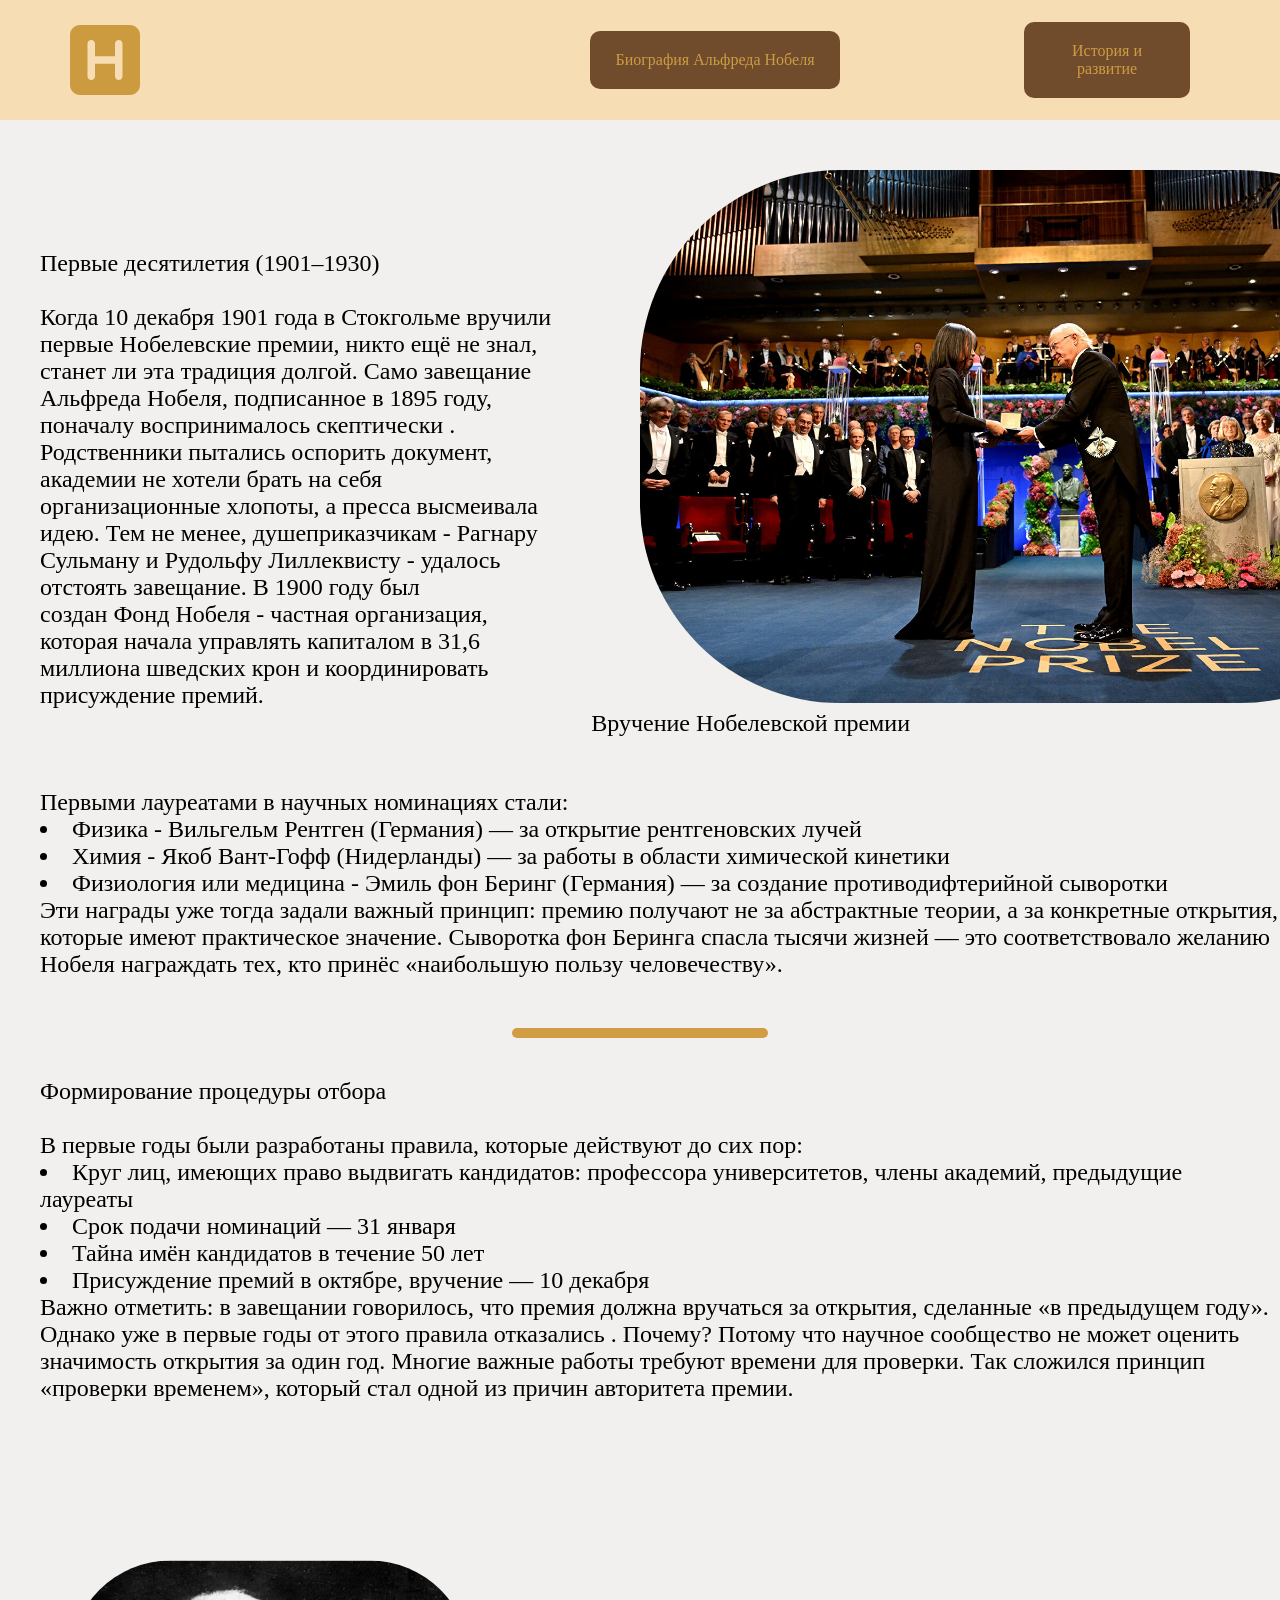
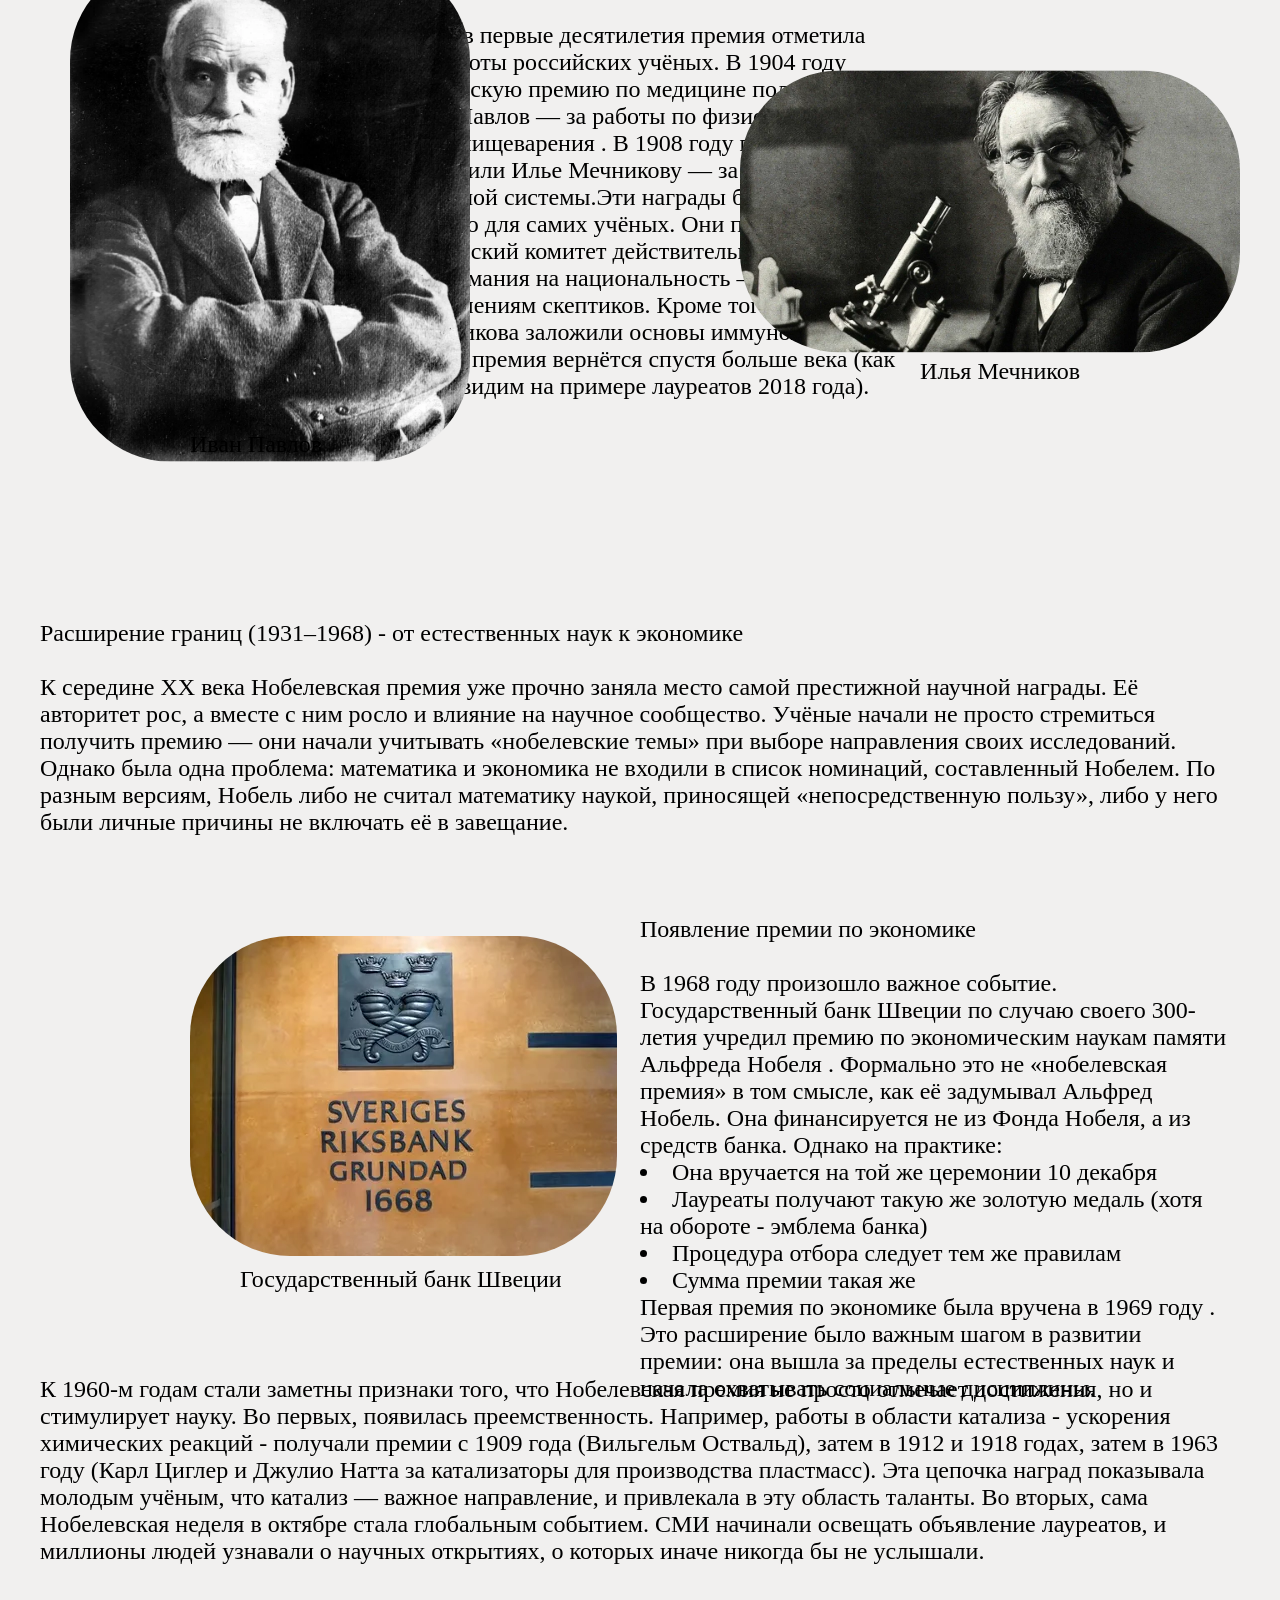
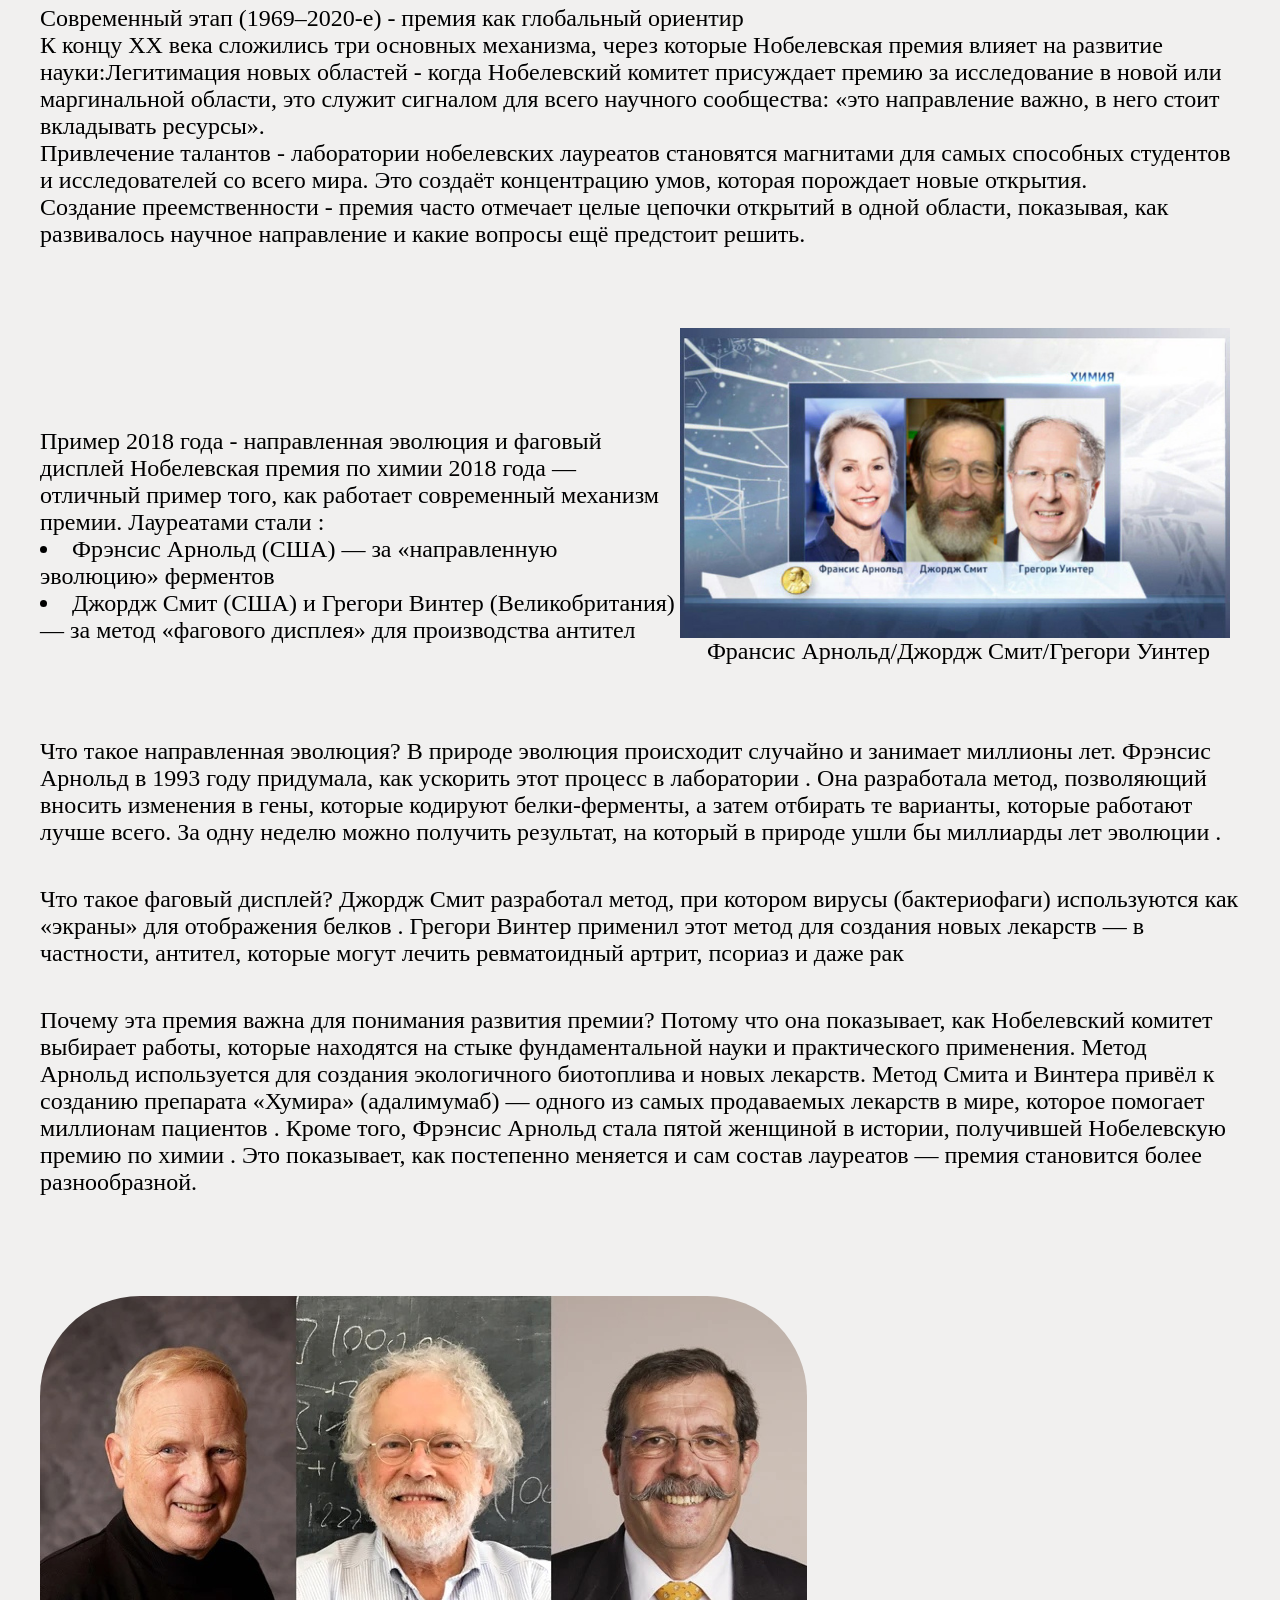
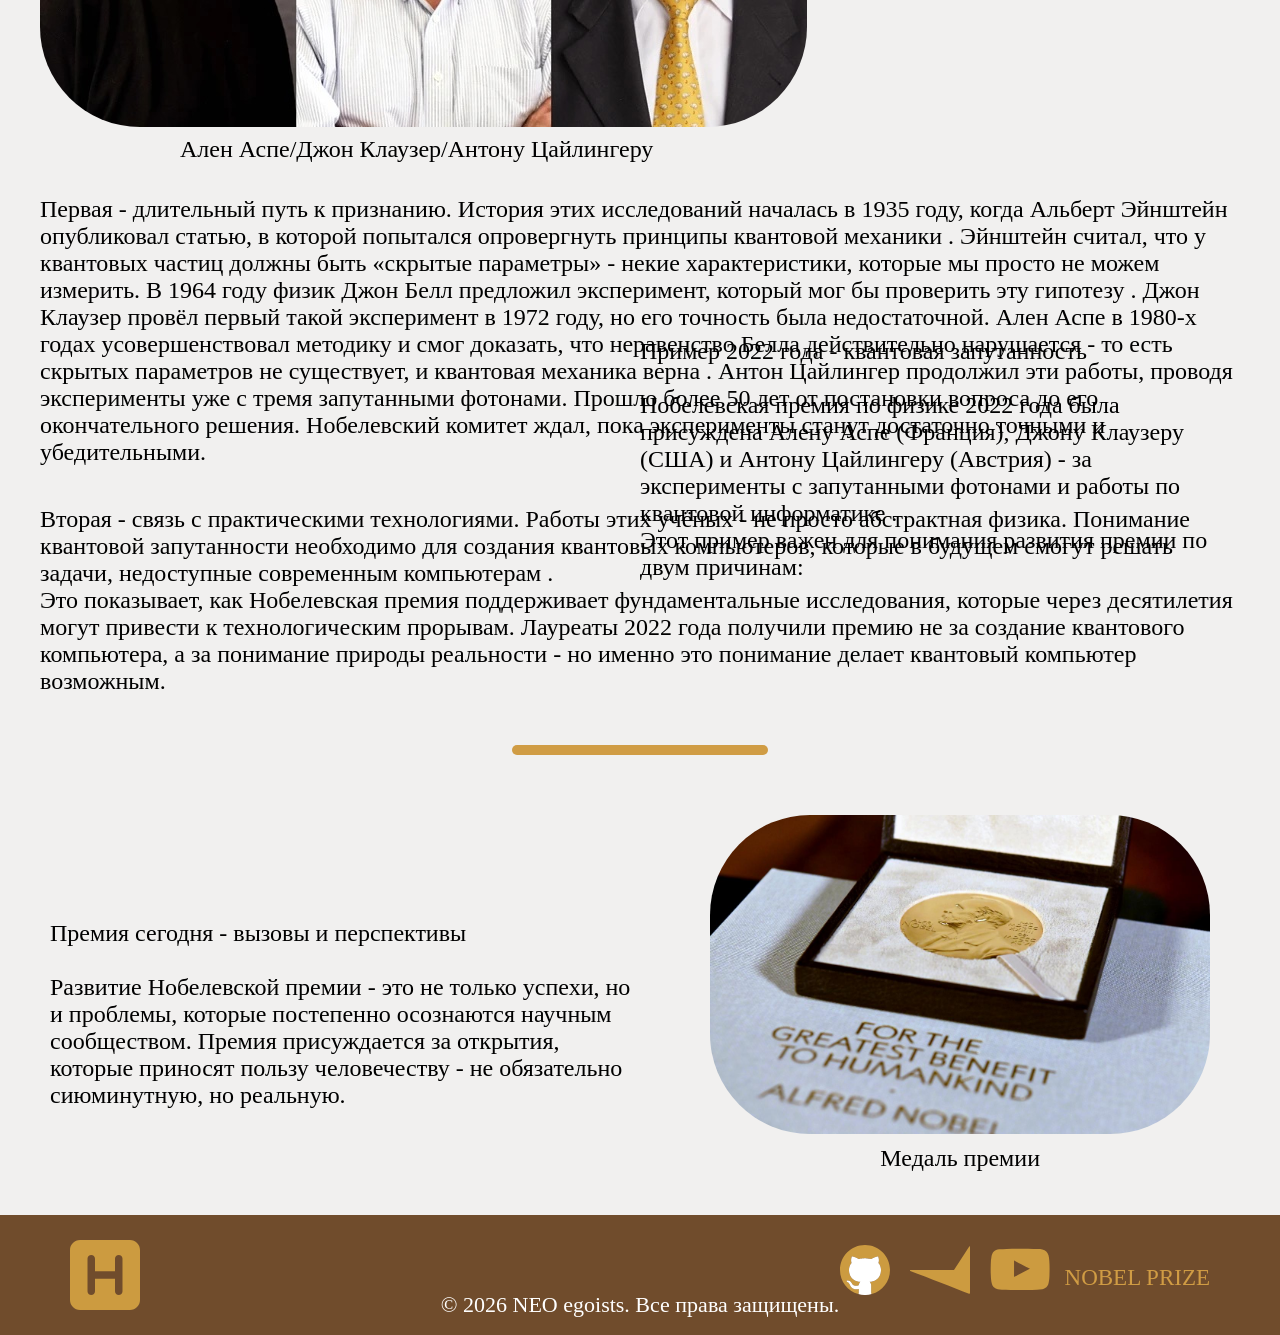
==== commit e0bcf535: "all project is done" ====
--- a/hisory.html
+++ b/hisory.html
@@ -101,8 +101,8 @@
     <div class="primer-twenty-two-img">
       <img src="images/pic/anapa_2022.jpg" alt="2022">
     </div>
+    <div class="primer-twenty-two-img_under">Ален Аспе/Джон Клаузер/Антону Цайлингеру</div>
     <div class="primer-twenty-two-text">Пример 2022 года - квантовая запутанность <br><br>Нобелевская премия по физике 2022 года была присуждена Алену Аспе (Франция), Джону Клаузеру (США) и Антону Цайлингеру (Австрия) - за эксперименты с запутанными фотонами и работы по квантовой информатике . <br> Этот пример важен для понимания развития премии по двум причинам:</div>
-    <div class="primer-twenty-two-img_under">Ален Аспе/Джон Клаузер/Антону Цайлингеру</div>
   </div>
   <div class="first-two">Первая - длительный путь к признанию. История этих исследований началась в 1935 году, когда Альберт Эйнштейн опубликовал статью, в которой попытался опровергнуть принципы квантовой механики . Эйнштейн считал, что у квантовых частиц должны быть «скрытые параметры» - некие характеристики, которые мы просто не можем измерить. В 1964 году физик Джон Белл предложил эксперимент, который мог бы проверить эту гипотезу . Джон Клаузер провёл первый такой эксперимент в 1972 году, но его точность была недостаточной. Ален Аспе в 1980-х годах усовершенствовал методику и смог доказать, что неравенство Белла действительно нарушается - то есть скрытых параметров не существует, и квантовая механика верна . Антон Цайлингер продолжил эти работы, проводя эксперименты уже с тремя запутанными фотонами. Прошло более 50 лет от постановки вопроса до его окончательного решения. Нобелевский комитет ждал, пока эксперименты станут достаточно точными и убедительными.</div>
   <div class="second-two">Вторая - связь с практическими технологиями. Работы этих учёных  -  не просто абстрактная физика. Понимание квантовой запутанности необходимо для создания квантовых компьютеров, которые в будущем смогут решать задачи, недоступные современным компьютерам . <br> Это показывает, как Нобелевская премия поддерживает фундаментальные исследования, которые через десятилетия могут привести к технологическим прорывам. Лауреаты 2022 года получили премию не за создание квантового компьютера, а за понимание природы реальности - но именно это понимание делает квантовый компьютер возможным.</div>
--- a/style2.css
+++ b/style2.css
@@ -280,17 +280,17 @@
 .primer-twenty-two-img img{
   border-radius: 100px;
 }
-.primer-twenty-two-text{
-  position: absolute;
-  right: 0;
-  width: 50%;
-  padding-right: 50px;
-  padding-top: 125px;
-  
-}
 .primer-twenty-two-img_under{
   padding-top: 460px;
   padding-left: 140px;
+}
+.primer-twenty-two-text{
+  position: absolute;
+  right: 0;
+  width: 50%;
+  padding-right: 50px;
+  padding-top: 175px;
+  
 }
 .now-nobel{
   font-size: 24px;
@@ -320,11 +320,6 @@
   right: 0;
   padding: 350px 240px 0 0;
 }
-
-
-
-
-
 .footer{
   width: 100%;
   height: 120px;
@@ -422,5 +417,483 @@
   border-radius: 10px;
   
 }
-
-
+/* Планшеты и маленькие ноутбуки (до 1200px) */
+/* ============================================= */
+/*          АДАПТАЦИЯ ПОД ПЛАНШЕТЫ (до 1000px)   */
+/* ============================================= */
+@media (max-width: 1000px) {
+  .header-Block_logo1 {
+    margin: 20px 30px;
+  }
+  
+  .header-Block_history1 {
+    left: auto;
+    margin-left: 0;
+    right: 20px;
+    z-index: 1;
+  }
+  .header-Block_biography1 {
+    left: auto;
+    width: 50%;
+    margin-left: 0;
+    right: 200px;
+  }
+  
+  .header-Block_history_text1 {
+    margin-right: 0;
+    flex-grow: 1;
+    z-index: 14;
+  }
+  
+  .header-Block_biography_text1 {
+    margin-left: 120px;
+    margin-right: 100px;
+    width: 220px;
+    flex-grow: 1;
+    z-index: 14;
+  }
+  
+  /* Первые десятилетия */
+  .first-10-years_img img {
+    width: 500px;
+  }
+  
+  .first-10-years_under-footer {
+    margin: 100px 400px;
+  }
+  
+  /* Футер для планшетов */
+  .footer-site_nobel {
+    margin: 50px 20px;
+  }
+  .footer-YouTube {
+    right: 180px;
+  }
+  .footer-facebook {
+    right: 250px;
+  }
+  .footer-github {
+    right: 320px;
+  }
+  .footer-logo {
+    margin: 20px 30px;
+  }
+}
+
+/* ============================================= */
+/*          АДАПТАЦИЯ ПОД СМАРТФОНЫ              */
+/* ============================================= */
+@media (max-width: 768px) {
+  
+  /* ШАПКА */
+  .header-Block1 {
+    height: 100px;
+  }
+  
+  .header-Block_logo1 {
+    width: 50px;
+    height: 50px;
+    margin: 25px 20px;
+  }
+  
+  .header-Block_biography1 {
+    width: 120px;
+    right: 200px;
+    justify-content: space-between;
+  }
+  
+  .header-Block_biography_text1 {
+    width: 120px;
+    height: 60px;
+    top: 50%;
+    margin-left: 0;
+    margin-right: 0;
+    font-size: 14px;
+    padding: 0;
+  }
+  
+  .header-Block_biography_text1 a {
+    padding: 12px 5px;
+  }
+  
+  .header-Block_history1 {
+    width: 120px;
+    right: 60px;
+  }
+  
+  .header-Block_history_text1 {
+    width: 48%;
+    margin-right: 0;
+    font-size: 14px;
+  }
+  
+  .header-Block_history_text1 a {
+    padding: 12px 5px;
+  }
+  
+  /* ОБЩИЕ НАСТРОЙКИ ТЕКСТА */
+  .first-10-years_text,
+  .first-laur,
+  .otbor,
+  .most-popular,
+  .sixteenss-years,
+  .now-etap,
+  .whatisit-evo,
+  .whatisit-display,
+  .whatisit-premia,
+  .first-two,
+  .second-two,
+  .premia-po-econom_text,
+  .twenty-twenty-eiht_text,
+  .primer-twenty-two-text,
+  .now-nobel_text {
+    font-size: 18px;
+    width: 100% !important;
+    padding-right: 20px;
+    box-sizing: border-box;
+  }
+  
+  /* КОНТЕНТ: ОТСТУПЫ */
+  .first-10-years {
+    
+    margin-top: 100px;
+    padding: 20px;
+    height: auto;
+    display: block;
+  }
+  
+  .first-laur,
+  .otbor,
+  .most-popular,
+  .sixteenss-years,
+  .now-etap,
+  .whatisit-evo,
+  .whatisit-display,
+  .whatisit-premia,
+  .first-two,
+  .second-two,
+  .premia-po-econom,
+  .twenty-twenty-eiht,
+  .primer-twenty-two,
+  .now-nobel {
+    margin: 40px 20px 0 20px !important;
+    padding-left: 0 !important;
+    height: auto !important;
+  }
+  
+  /* ИЗОБРАЖЕНИЯ - первый блок */
+  .first-10-years_img {
+    position: relative;
+    display: flex;
+    z-index: 1;
+    width: 100%;
+    justify-content: center;
+    margin-top: 300px;
+  }
+  
+  .first-10-years_img img {
+    width: 100%;
+    max-width: 400px;
+    left: auto;
+    right: auto;
+    margin-bottom: 30px;
+    border-radius: 100px;
+  }
+  
+  .first-10-years_under-footer {
+    position: absolute;
+    margin: 10px 0 0 0;
+    width: 100%;
+    justify-content: center;
+    right: 0;
+    bottom: 0;
+    font-size: 18px;
+  }
+  
+  /* Второй блок - Павлов и Мечников */
+  .second-10-years {
+    display: block;
+    margin: 40px 20px 0 20px;
+    padding-left: 0;
+  }
+  
+  .second-10-years_pavlov {
+    position: relative;
+    max-width: 100%;
+    margin: 20px 0;
+    justify-content: center;
+    display: flex;
+  }
+  
+  .second-10-years_pavlov img {
+    width: 80%;
+    max-width: 250px;
+    border-radius: 50px;
+    position: relative;
+    transform: none;
+    margin: 0;
+  }
+  
+  .second-10-years_pavlov_under {
+    position: relative;
+    margin-top: 10px;
+    text-align: center;
+  }
+  
+  .second-10-years_mechnikov {
+    position: relative;
+    max-width: 100%;
+    margin: 20px 0;
+    justify-content: center;
+    display: flex;
+  }
+  
+  .second-10-years_mechnikov img {
+    width: 80%;
+    max-width: 300px;
+    border-radius: 50px;
+    position: relative;
+    transform: none;
+    margin: 0;
+  }
+  
+  .second-10-years_mechnikov_under {
+    position: relative;
+    margin-top: 10px;
+    text-align: center;
+  }
+  
+  .second-10-years_text {
+    position: relative;
+    width: 100%;
+    padding: 20px 0;
+    margin: 0;
+  }
+  
+  /* Премия по экономике */
+  .premia-po-econom_img {
+    position: relative;
+    justify-content: center;
+    margin-top: 30px;
+    padding-left: 0;
+  }
+  
+  .premia-po-econom_img img {
+    width: 100%;
+    max-width: 300px;
+    margin: 0 auto;
+    display: block;
+    border-radius: 100px;
+  }
+  
+  .premia-po-econom_text {
+    position: relative;
+    width: 100%;
+    margin: 0;
+    padding-right: 0;
+  }
+  
+  .premia-po-econom_text_under {
+    position: relative;
+    margin: 10px 0 0 0;
+    right: 0;
+    text-align: center;
+  }
+  
+  /* 2018 год */
+  .twenty-twenty-eiht_text {
+    position: relative;
+    width: 100%;
+    margin: 0;
+  }
+  
+  .twenty-twenty-eiht_foto {
+    position: relative;
+    justify-content: center;
+    margin-top: 30px;
+    height: auto;
+  }
+  
+  .twenty-twenty-eiht_foto img {
+    width: 100%;
+    max-width: 400px;
+    margin: 0 auto;
+    display: block;
+    padding-right: 0;
+  }
+  
+  .twenty-twenty-eiht_foto_under {
+    position: relative;
+    margin: 10px 0 0 0;
+    text-align: center;
+  }
+  
+  /* 2022 год */
+  .primer-twenty-two-img {
+    position: relative;
+    justify-content: center;
+    margin-top: 30px;
+  }
+  
+  .primer-twenty-two-img img {
+    width: 100%;
+    max-width: 300px;
+    margin: 0 auto;
+    display: block;
+    border-radius: 100px;
+  }
+  
+  .primer-twenty-two-text {
+    position: relative;
+    width: 100%;
+    margin: 0;
+    padding-right: 0;
+    padding-top: 60px;
+  }
+  .twenty-twenty-eiht{
+    padding-top: 0;
+  }
+  .twenty-twenty-eiht_text{
+    padding-top: 0;
+  }
+  .primer-twenty-two{
+    padding-top: 0;
+  }
+  
+  .primer-twenty-two-img_under {
+    position: absolute;
+    margin: 10px 0 0 0;
+    text-align: center;
+    padding-top: 10px;
+  }
+  
+  /* Современный этап */
+  .now-nobel_text {
+    position: relative;
+    width: 100%;
+    margin: 0;
+    padding-left: 0;
+    padding-top: 0;
+  }
+  
+  .now-nobel_img {
+    position: relative;
+    justify-content: center;
+    margin-top: 30px;
+    padding: 0;
+  }
+  
+  .now-nobel_img img {
+    width: 100%;
+    max-width: 350px;
+    margin: 0 auto;
+    display: block;
+    border-radius: 100px;
+  }
+  
+  .now-nobel_img_under {
+    position: relative;
+    margin: 10px 0 0 0;
+    text-align: center;
+    padding: 0;
+  }
+  
+  /* Разделитель */
+  .rasdelenie {
+    margin-left: 20%;
+    width: 60%;
+  }
+  
+  /* ФУТЕР */
+  .footer {
+    height: auto;
+    min-height: 200px;
+    flex-direction: column;
+    align-items: center;
+    padding-bottom: 20px;
+  }
+  
+  .footer-logo {
+    position: relative;
+    margin: 20px auto 10px auto;
+    left: 0;
+    right: 0;
+  }
+  
+  /* Соцсети в футере - перестраиваем в ряд по центру */
+  .footer-YouTube, .footer-facebook, .footer-github {
+    position: relative;
+    right: auto;
+    left: auto;
+    margin: 10px 15px;
+    display: inline-block;
+    width: 45px;
+    height: 45px;
+  }
+  
+  .footer-site_nobel {
+    position: relative;
+    justify-content: center;
+    margin: 20px 0 0 0;
+    right: auto;
+    width: 100%;
+  }
+  
+  .footer-site_nobel a {
+    font-size: 18px;
+  }
+  
+  .name {
+    position: relative;
+    margin: 10px 0 0 0;
+    font-size: 16px;
+    order: 3;
+  }
+}
+
+/* ============================================= */
+/*       ОЧЕНЬ МАЛЕНЬКИЕ ЭКРАНЫ (ДО 480px)       */
+/* ============================================= */
+@media (max-width: 480px) {
+  .header-Block_biography_text1 a {
+    padding: 10px 2px;
+    font-size: 12px;
+    z-index: 12;
+  }
+  
+  .header-Block_history_text1 a {
+    padding: 10px 2px;
+    font-size: 12px;
+  }
+  
+  .header-Block_biography1 {
+    z-index: 11;
+  }
+  
+  .first-10-years_text,
+  .first-laur,
+  .otbor,
+  .most-popular,
+  .sixteenss-years,
+  .now-etap,
+  .whatisit-evo,
+  .whatisit-display,
+  .whatisit-premia,
+  .first-two,
+  .second-two,
+  .premia-po-econom_text,
+  .twenty-twenty-eiht_text,
+  .primer-twenty-two-text,
+  .now-nobel_text,
+  .second-10-years_text {
+    font-size: 16px;
+  }
+  
+  .footer-site_nobel a {
+    font-size: 16px;
+  }
+  
+  .name {
+    font-size: 14px;
+  }
+}
